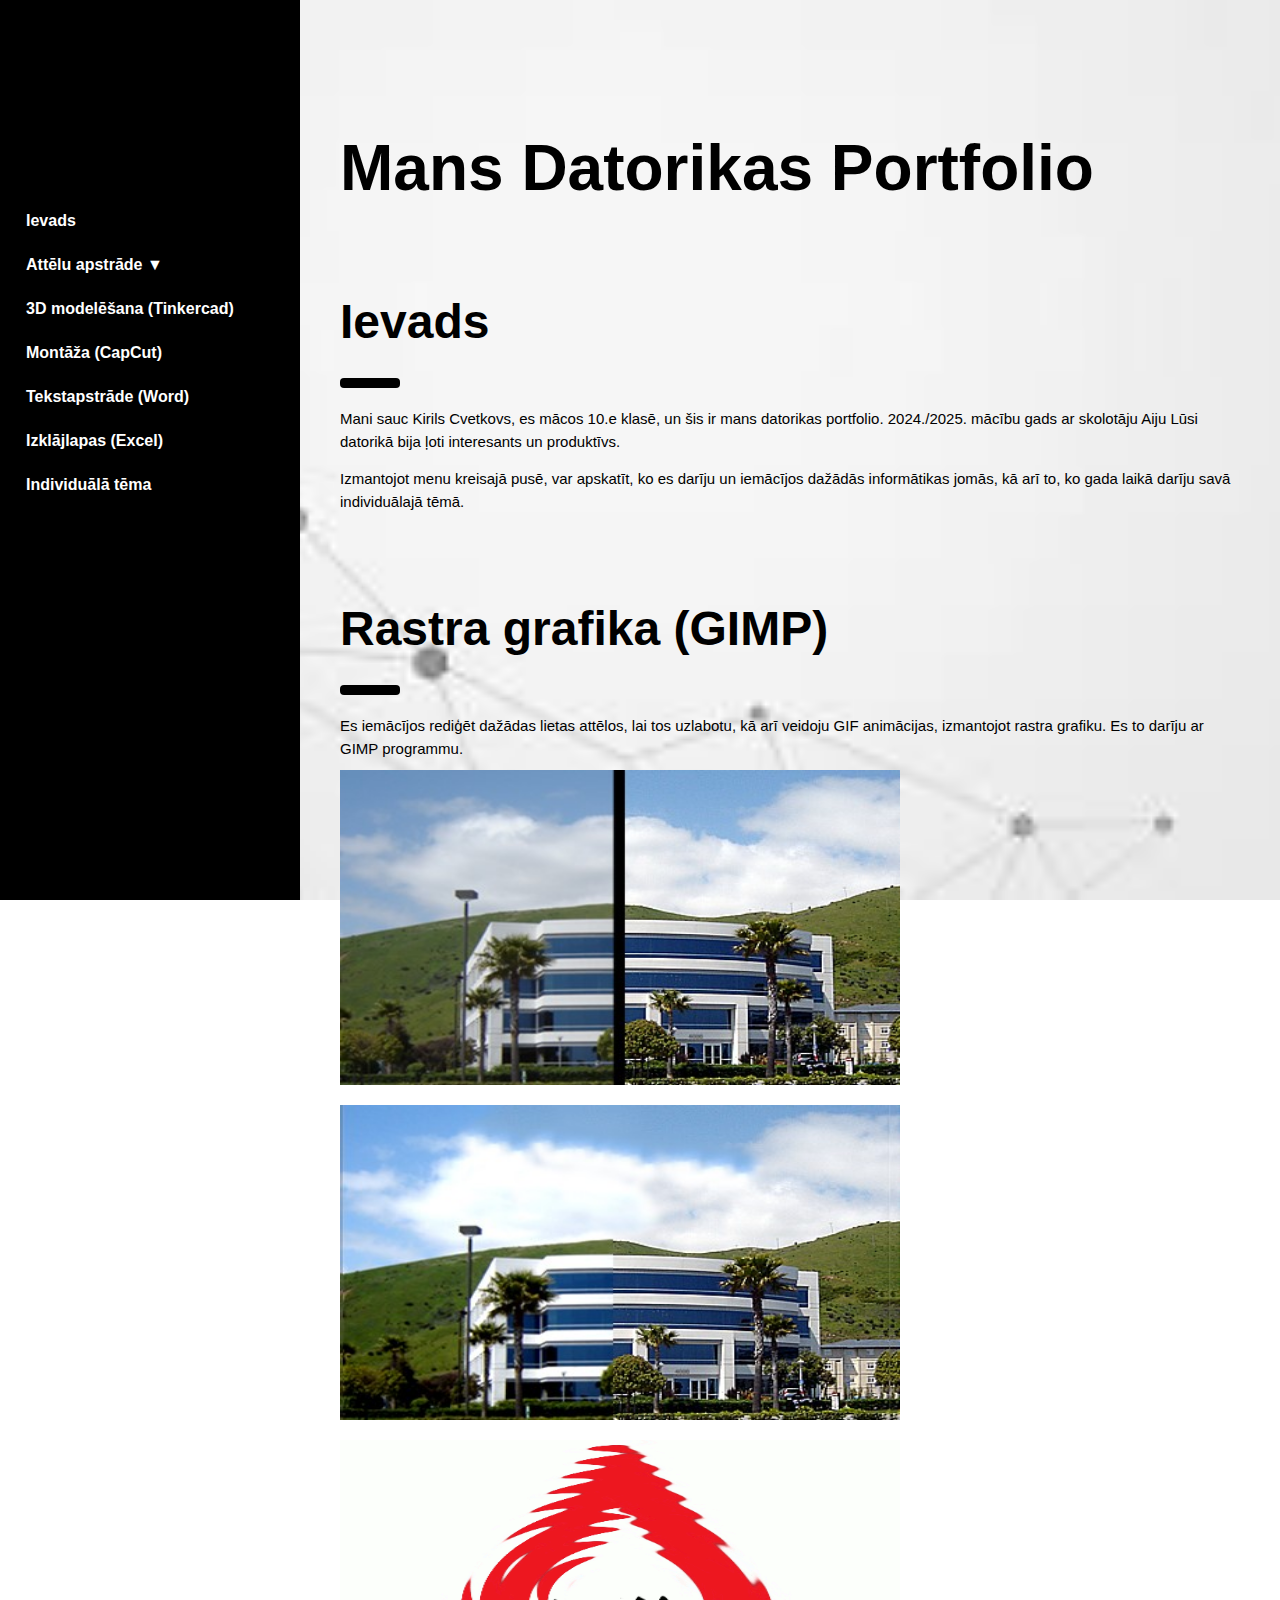
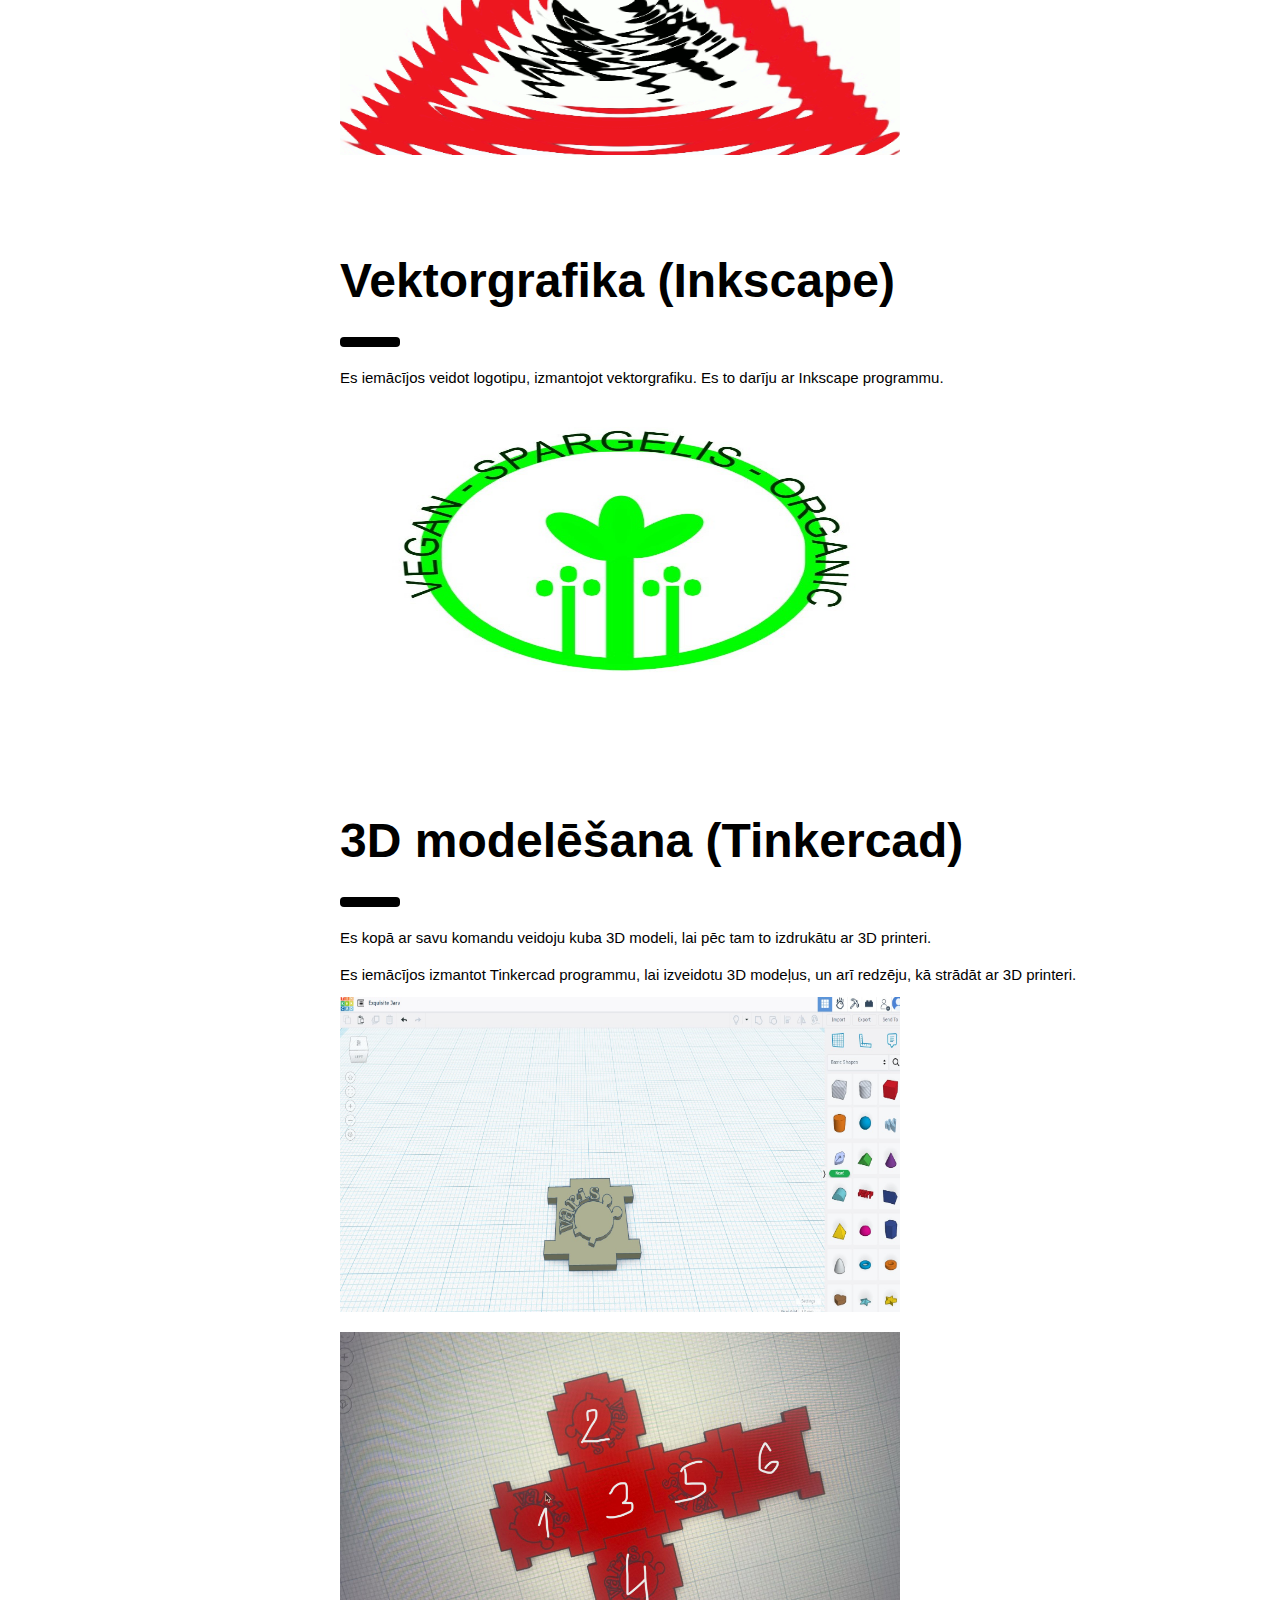
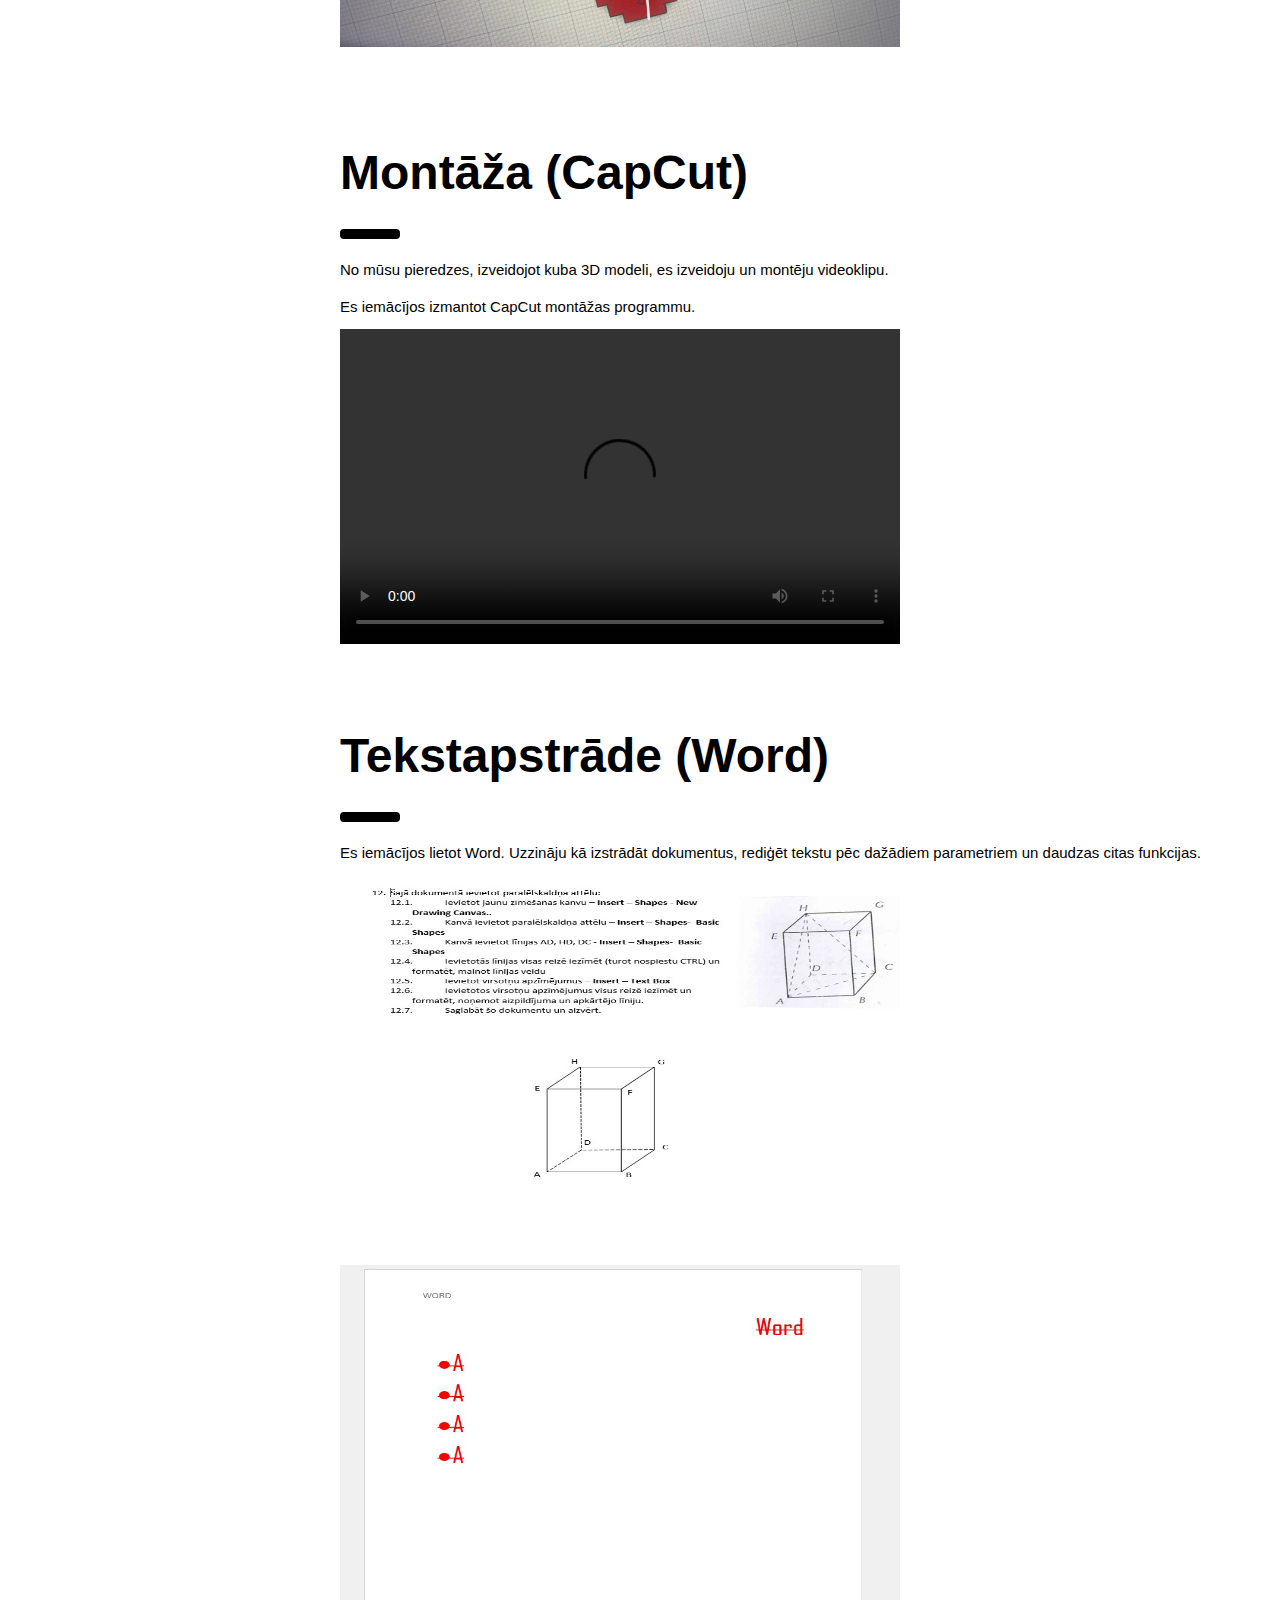
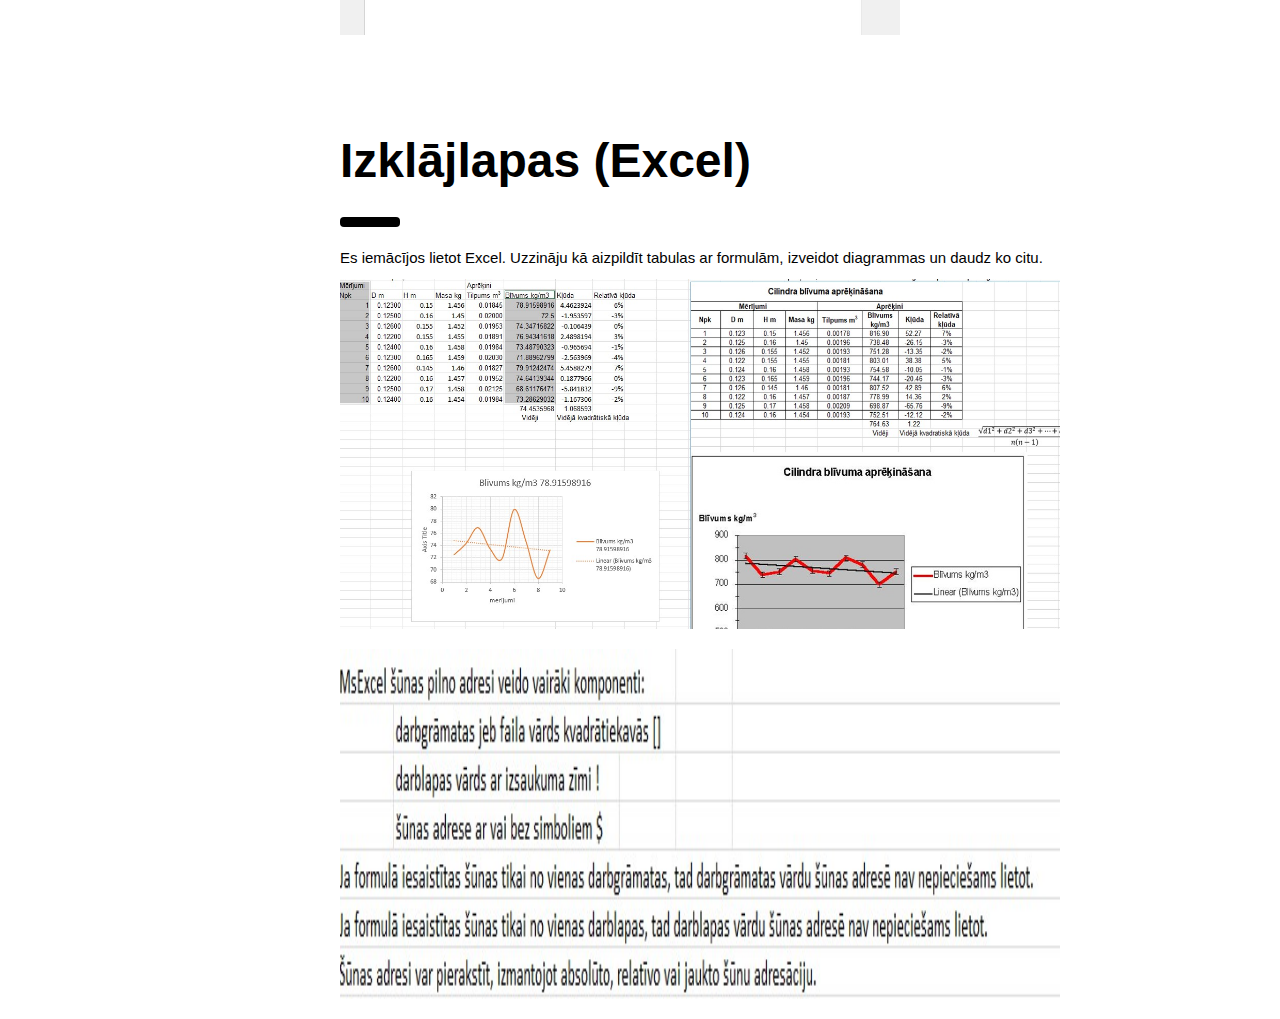
==== index.html @ 0705a9b7 "" ====
<!DOCTYPE html>
<html lang="en">
<head>
<title>W3.CSS Template</title>
<meta charset="UTF-8">
<meta name="viewport" content="width=device-width, initial-scale=1">
<link rel="stylesheet" href="https://www.w3schools.com/w3css/4/w3.css">
<link rel="stylesheet" href="styles/mansStils.css">

</head>
<!-- Sidebar/menu -->
<nav class="w3-sidebar w3-black w3-collapse w3-top w3-large w3-padding" style="z-index:3;width:300px;font-weight:bold;" id="mySidebar"><br>
  <a href="javascript:void(0)" onclick="w3_close()" class="w3-button w3-hide-large w3-display-topleft" style="width:100%;font-size:22px">Close Menu</a>
  <div class="w3-container">
    <h3 class="w3-padding-64"><b>:</b></h3>
  </div>
  <div class="w3-bar-block">
    <a href="#" onclick="w3_close()" class="w3-bar-item w3-button w3-hover-white">Ievads</a>
</head>
<!-- Attēlu apstrāde -->
    <div class="w3-bar-item w3-button w3-hover-white" onclick="toggleSubmenu()">
      Attēlu apstrāde ▼
    </div>
    <div id="submenu" class="w3-hide">
      <a href="#rastra" class="w3-bar-item w3-button">Rastra grafika (GIMP)</a>
      <a href="#vektorgrafika" class="w3-bar-item w3-button">Vektorgrafika (Inkscape)</a>
    </div>

    <a href="#modelesana" onclick="w3_close()" class="w3-bar-item w3-button w3-hover-white">3D modelēšana (Tinkercad)</a>
    <a href="#montaza" onclick="w3_close()" class="w3-bar-item w3-button w3-hover-white">Montāža (CapCut)</a>
    <a href="#tekstapstrade" onclick="w3_close()" class="w3-bar-item w3-button w3-hover-white">Tekstapstrāde (Word)</a>
    <a href="#izklajlapas" onclick="w3_close()" class="w3-bar-item w3-button w3-hover-white">Izklājlapas (Excel)</a>
    <a href="otrais.html" onclick="w3_close()" class="w3-bar-item w3-button w3-hover-white">Individuālā tēma</a>
  </div>
</nav>

<script>
  function toggleSubmenu() {
    var submenu = document.getElementById("submenu");
    if (submenu.classList.contains("w3-hide")) {
      submenu.classList.remove("w3-hide");
    } else {
      submenu.classList.add("w3-hide");
    }
  }
</script>

<!-- !PAGE CONTENT! -->
<div class="w3-main" style="margin-left:340px;margin-right:40px">

  <!-- Header -->
  <div class="w3-container" style="margin-top:100px" id="showcase">
    <h1 class="w3-jumbo"><b>Mans Datorikas Portfolio</b></h1>
  </div>

    <!-- ievads -->
  <div class="w3-container" id="#" style="margin-top:70px">
    <h1 class="w3-xxxlarge w3-text-black"><b>Ievads</b></h1>
    <hr style="width:50px;border:5px solid black" class="w3-round">
    <p>Mani sauc Kirils Cvetkovs, es mācos 10.e klasē, un šis ir mans datorikas portfolio. 2024./2025. mācību gads ar skolotāju Aiju Lūsi datorikā bija ļoti interesants un produktīvs.</p>
    <p>Izmantojot menu kreisajā pusē, var apskatīt, ko es darīju un iemācījos dažādās informātikas jomās, kā arī to, ko gada laikā darīju savā individuālajā tēmā.</p>
  </div>

    <!-- rastra -->
  <div class="w3-container" id="rastra" style="margin-top:70px">
    <h1 class="w3-xxxlarge w3-text-black"><b>Rastra grafika (GIMP)</b></h1>
    <hr style="width:50px;border:5px solid black" class="w3-round">
    <p>Es iemācījos rediģēt dažādas lietas attēlos, lai tos uzlabotu, kā arī veidoju GIF animācijas, izmantojot rastra grafiku. Es to darīju ar GIMP programmu.</p>
    <img src="images/majapirms.jpg" class="left" width="560" height="315">
    <img src="images/majapec.jpg" class="right" width="560" height="315">
    <img src="images/gifgimp.gif" class="right" width="560" height="315">
  </div>

      <!-- vektorgrafika -->
  <div class="w3-container" id="vektorgrafika" style="margin-top:70px">
    <h1 class="w3-xxxlarge w3-text-black"><b>Vektorgrafika (Inkscape)</b></h1>
    <hr style="width:50px;border:5px solid black" class="w3-round">
    <p>Es iemācījos veidot logotipu, izmantojot vektorgrafiku. Es to darīju ar Inkscape programmu.</p>
    <img src="images/logotips.jpg" class="left" width="560" height="315">
  </div>

  <!-- modelesana -->
  <div class="w3-container" id="modelesana" style="margin-top:70px">
    <h1 class="w3-xxxlarge w3-text-black"><b>3D modelēšana (Tinkercad)</b></h1>
    <hr style="width:50px;border:5px solid black" class="w3-round">
    <p>Es kopā ar savu komandu veidoju kuba 3D modeli, lai pēc tam to izdrukātu ar 3D printeri.</p>
    <p>Es iemācījos izmantot Tinkercad programmu, lai izveidotu 3D modeļus, un arī redzēju, kā strādāt ar 3D printeri.</p>
    <img src="images/detalatinkercad.jpg" class="left" width="560" height="315">
    <img src="images/kubstinkercad.jpeg" class="right" width="560" height="315">
  </div>

    <!-- montaza -->
  <div class="w3-container" id="montaza" style="margin-top:70px">
    <h1 class="w3-xxxlarge w3-text-black"><b>Montāža (CapCut)</b></h1>
    <hr style="width:50px;border:5px solid black" class="w3-round">
    <p>No mūsu pieredzes, izveidojot kuba 3D modeli, es izveidoju un montēju videoklipu.</p>
    <p>Es iemācījos izmantot CapCut montāžas programmu.</p>
   <!-- video -->
  <video width="560" height="315" controls>
    <source src="images/3DprintēšanA.mp4">
  </video>
  </div>

      <!-- tekstapstrade -->
  <div class="w3-container" id="tekstapstrade" style="margin-top:70px">
    <h1 class="w3-xxxlarge w3-text-black"><b>Tekstapstrāde (Word)</b></h1>
    <hr style="width:50px;border:5px solid black" class="w3-round">
    <p>Es iemācījos lietot Word. Uzzināju kā izstrādāt dokumentus, rediģēt tekstu pēc dažādiem parametriem un daudzas citas funkcijas.</p>
    <img src="images/word1.jpg" class="left" width="560" height="370">
    <img src="images/word2.jpg" class="right" width="560" height="370">
  </div>

        <!-- izklajlapas -->
  <div class="w3-container" id="izklajlapas" style="margin-top:70px">
    <h1 class="w3-xxxlarge w3-text-black"><b>Izklājlapas (Excel)</b></h1>
    <hr style="width:50px;border:5px solid black" class="w3-round">
    <p>Es iemācījos lietot Excel. Uzzināju kā aizpildīt tabulas ar formulām, izveidot diagrammas un daudz ko citu.</p>
    <img src="images/excel1.jpg" class="left" width="720" height="350">
    <img src="images/excel2.jpg" class="right" width="720" height="350">
  </div>

</div>

</body>
</html>
---- styles/mansStils.css ----
/* General styles for the page */
body {
    background-image: url('../images/fons.jpeg');
    background-size: cover;
    background-position: center;
    background-attachment: fixed;
    margin: 0;
    padding: 0;
    color: #000; /* Set text color to black */
    font-family: Arial, sans-serif;
}

/* Remove extra padding in the main container */
.w3-main {
    margin-left: 0;
    margin-right: 0;
    padding-top: 20px; /* Add slight padding at the top */
}

/* Containers for sections */
.w3-container {
    padding: 0; /* Remove excessive padding */
}

/* Headings */
h1, h2, h3 {
    margin: 0;
    padding: 0;
    color: #000; /* Set text color to black */
}

/* For centering images */
.center {
    display: block;
    margin-left: auto;
    margin-right: auto;
}

/* Padding for paragraphs */
p {
    margin-bottom: 10px;
    color: #000; /* Set text color to black */
}

/* Styles for links */
a {
    color: #1a73e8; /* Set link text color to blue */
    text-decoration: underline; /* Add underline to links */
}

a:hover {
    text-decoration: underline; /* Ensure underline remains when hovering */
}

/* Additional styles for navigation */
.w3-sidebar {
    z-index: 3;
    width: 300px;
    font-weight: bold;
}

/* Styles for buttons */
.w3-bar-item.w3-button {
    padding: 10px;
    text-align: left;
    font-size: 16px;
}

.w3-bar-item.w3-button:hover {
    background-color: #f1f1f1;
}

/* Remove unnecessary padding for image blocks */
img {
    margin-bottom: 20px;
}
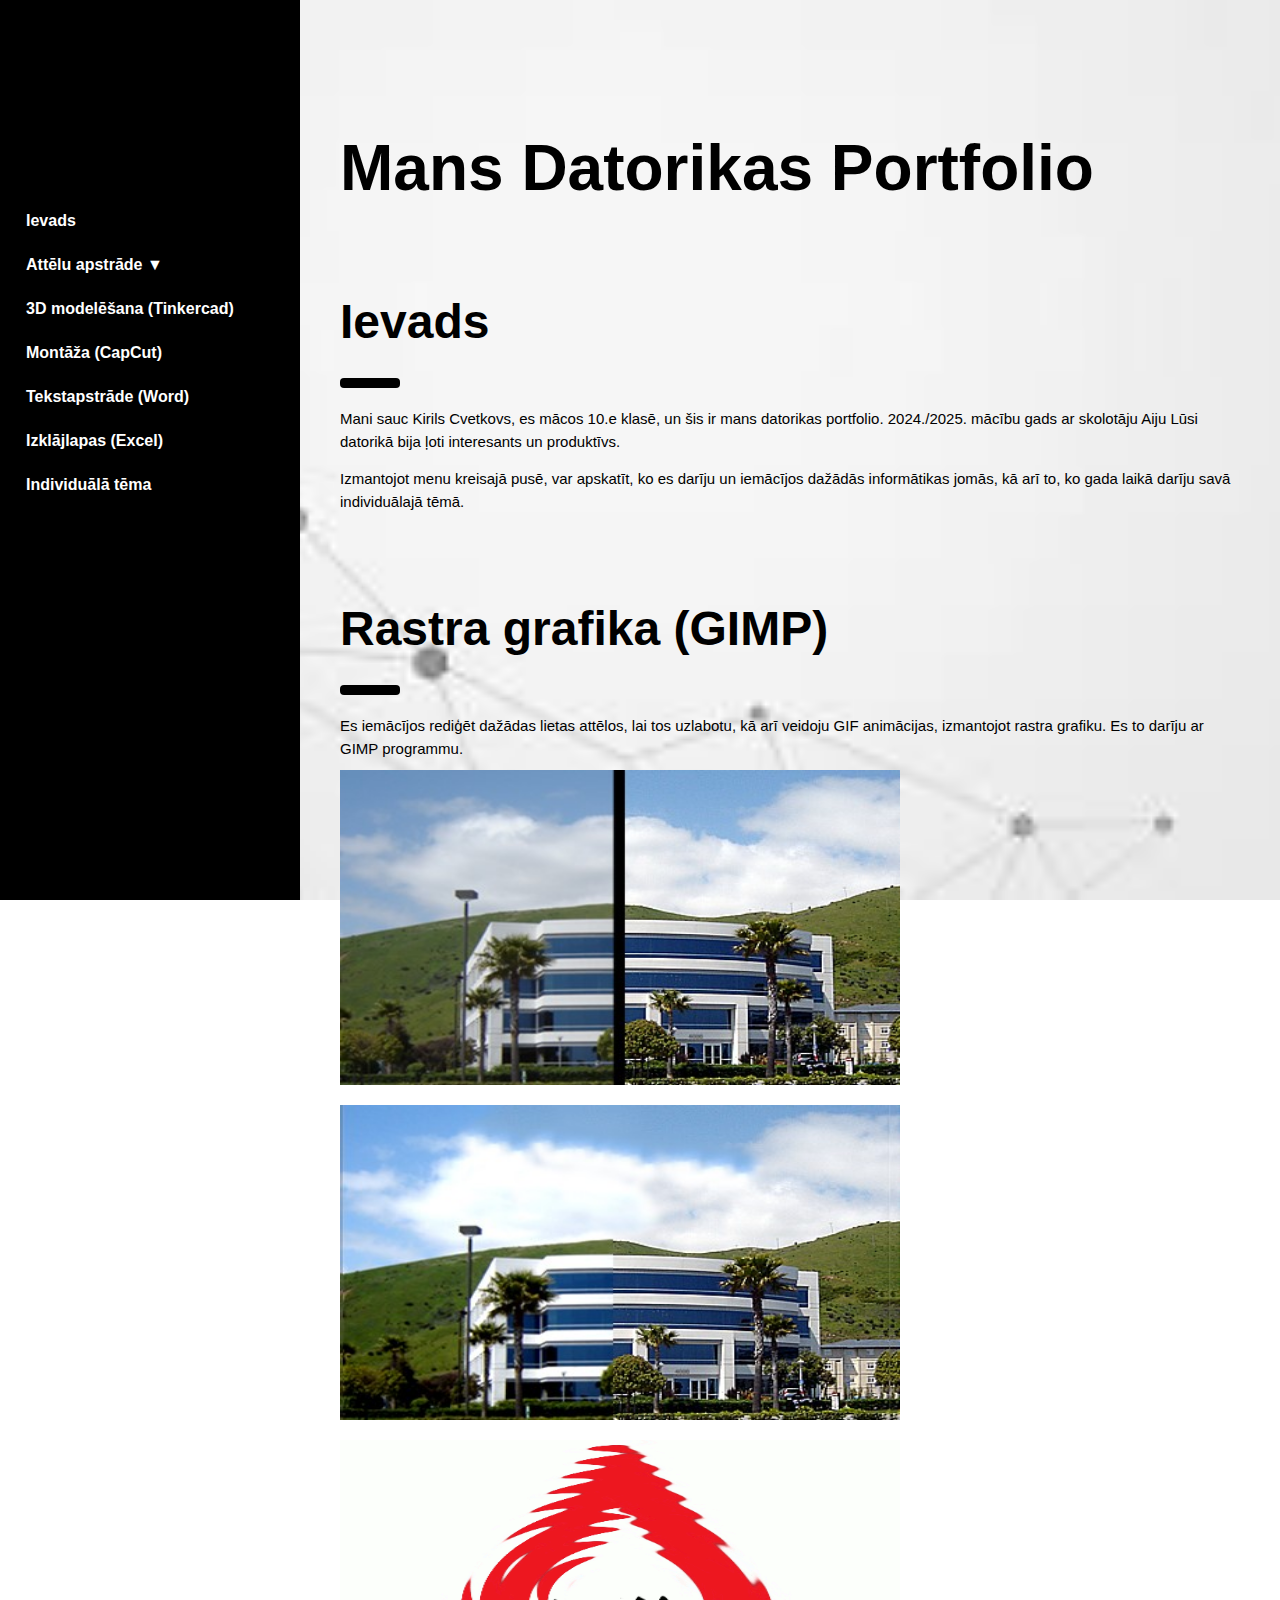
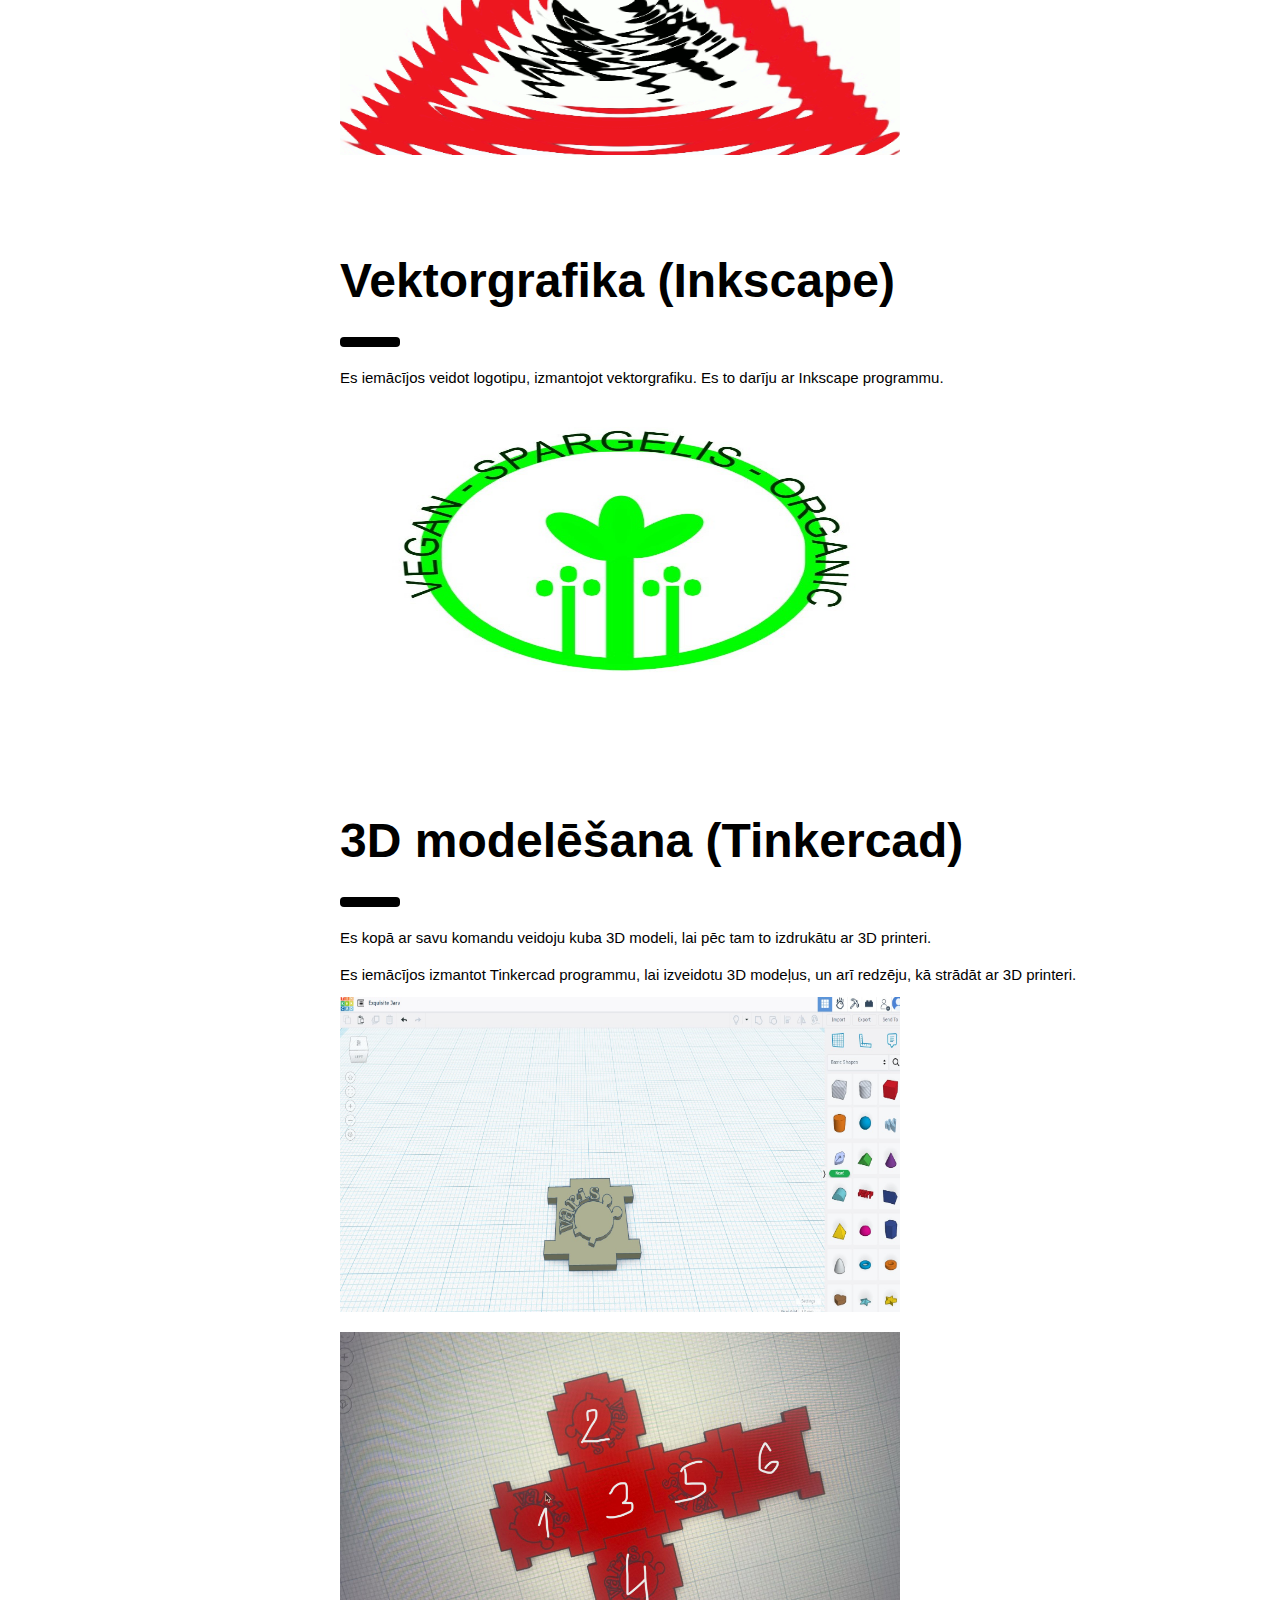
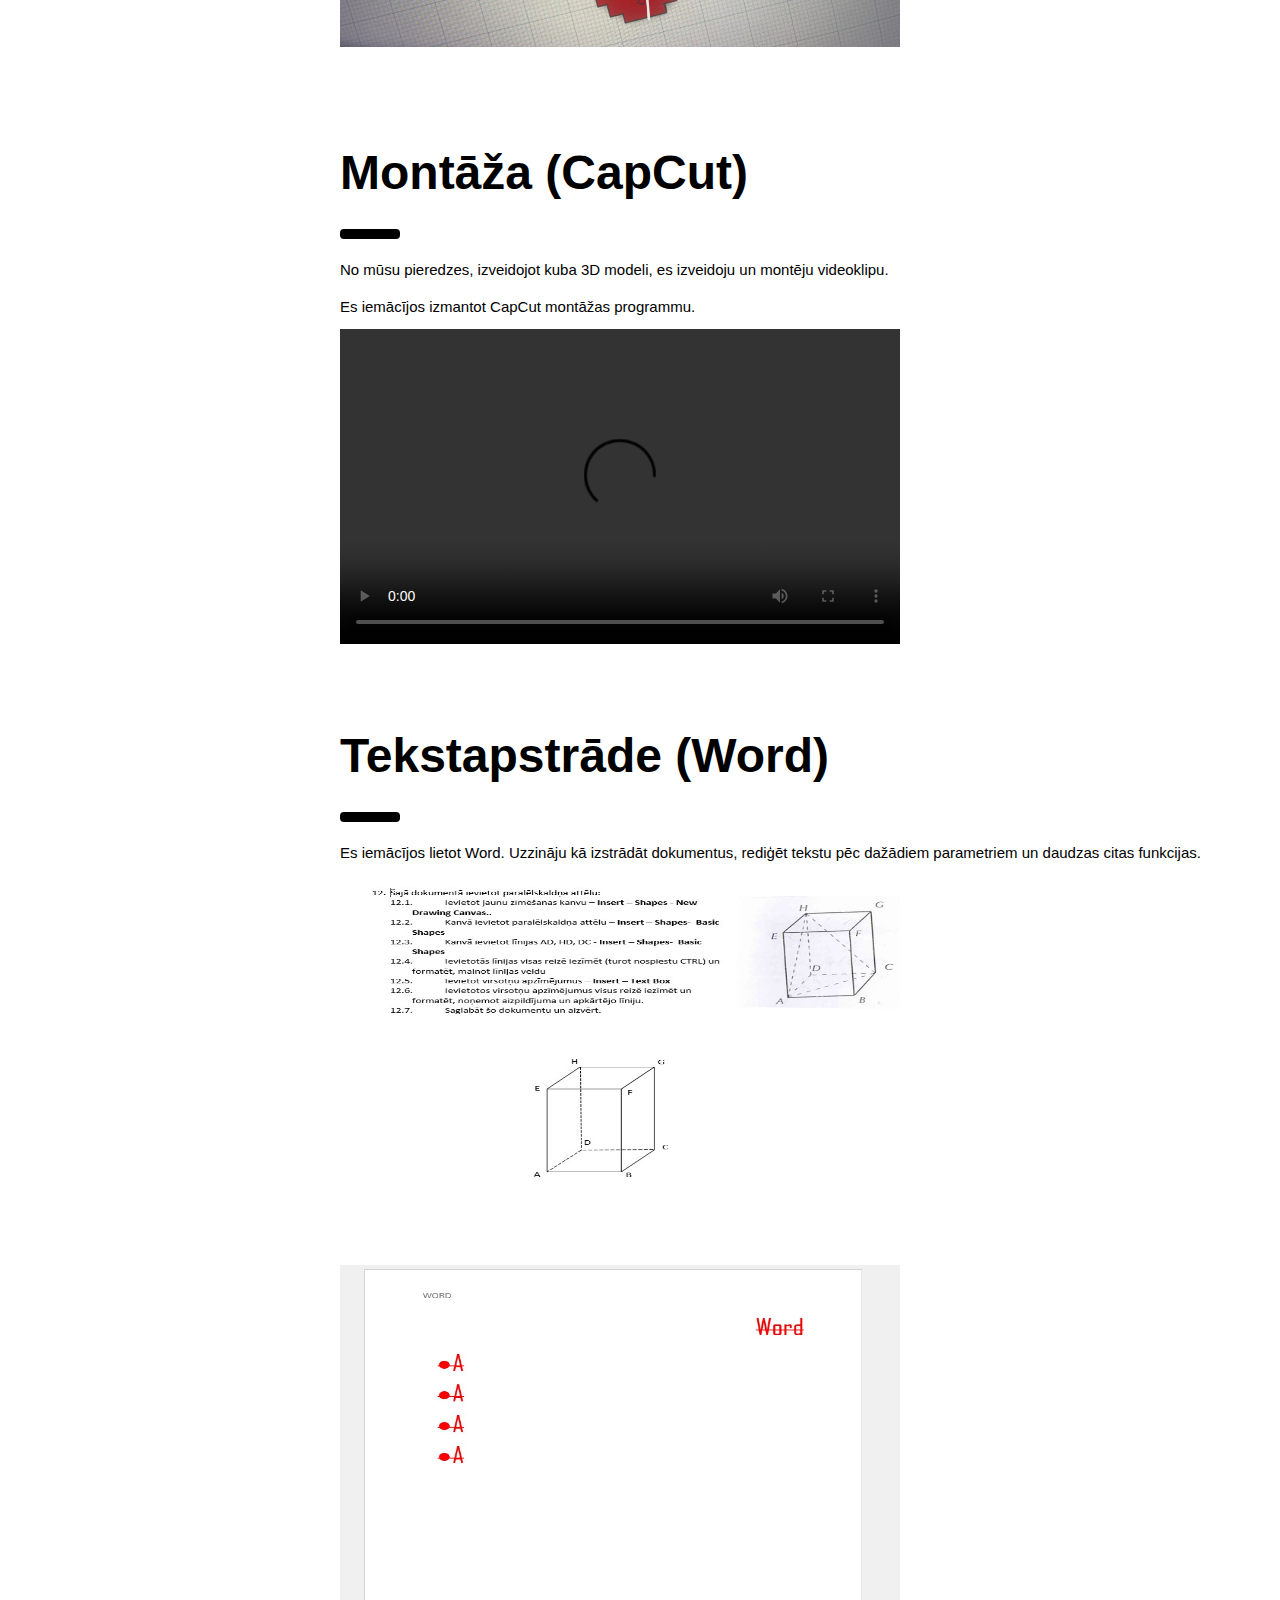
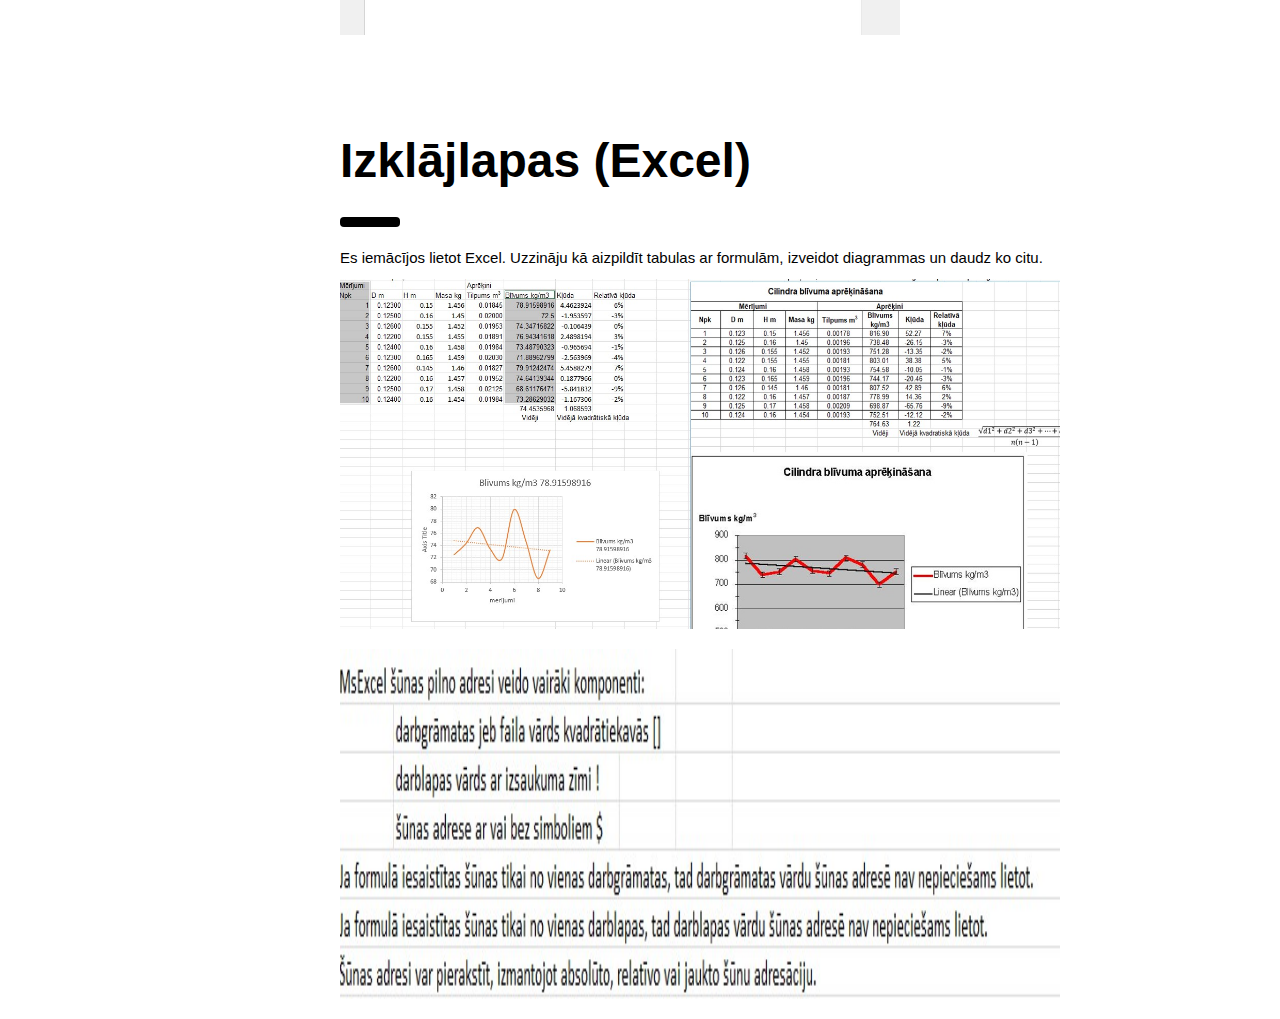
==== commit 25c5d8fa: "" ====
--- a/index.html
+++ b/index.html
@@ -16,7 +16,6 @@
   </div>
   <div class="w3-bar-block">
     <a href="#" onclick="w3_close()" class="w3-bar-item w3-button w3-hover-white">Ievads</a>
-</head>
 <!-- Attēlu apstrāde -->
     <div class="w3-bar-item w3-button w3-hover-white" onclick="toggleSubmenu()">
       Attēlu apstrāde ▼
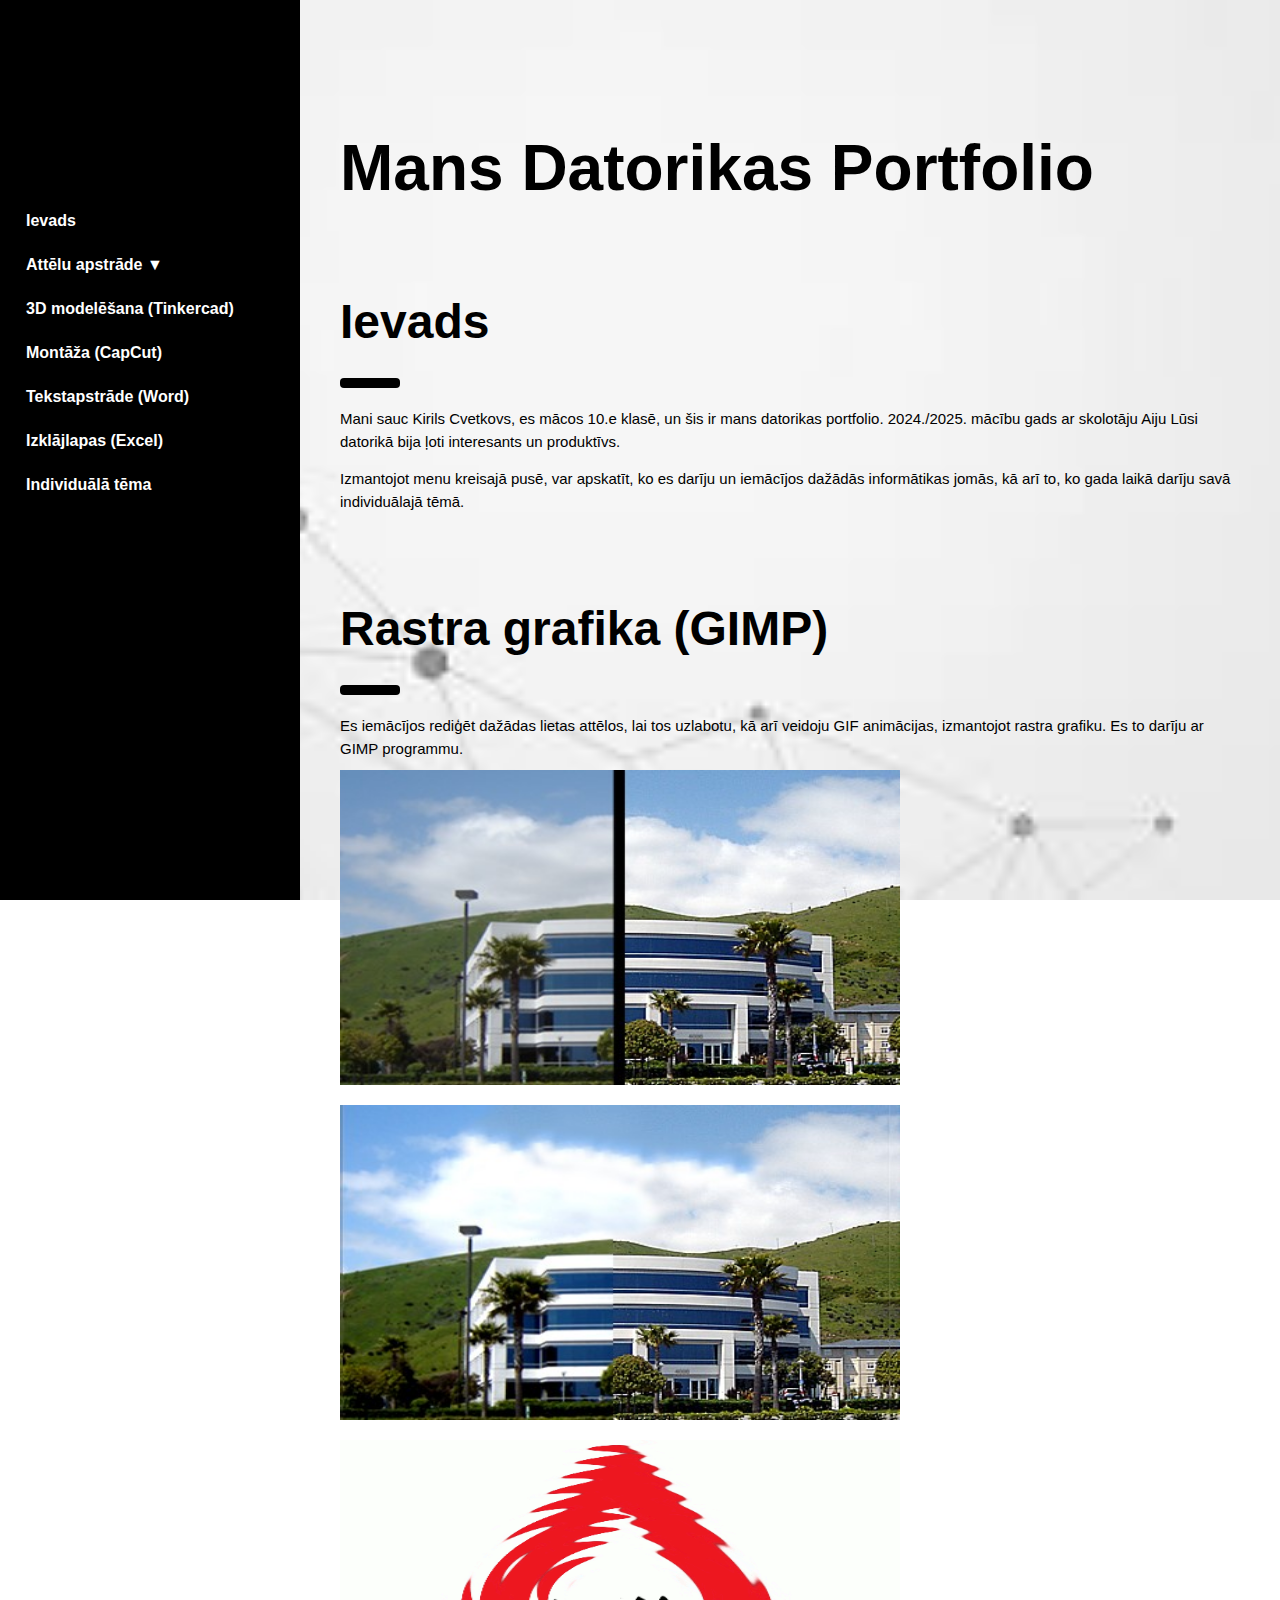
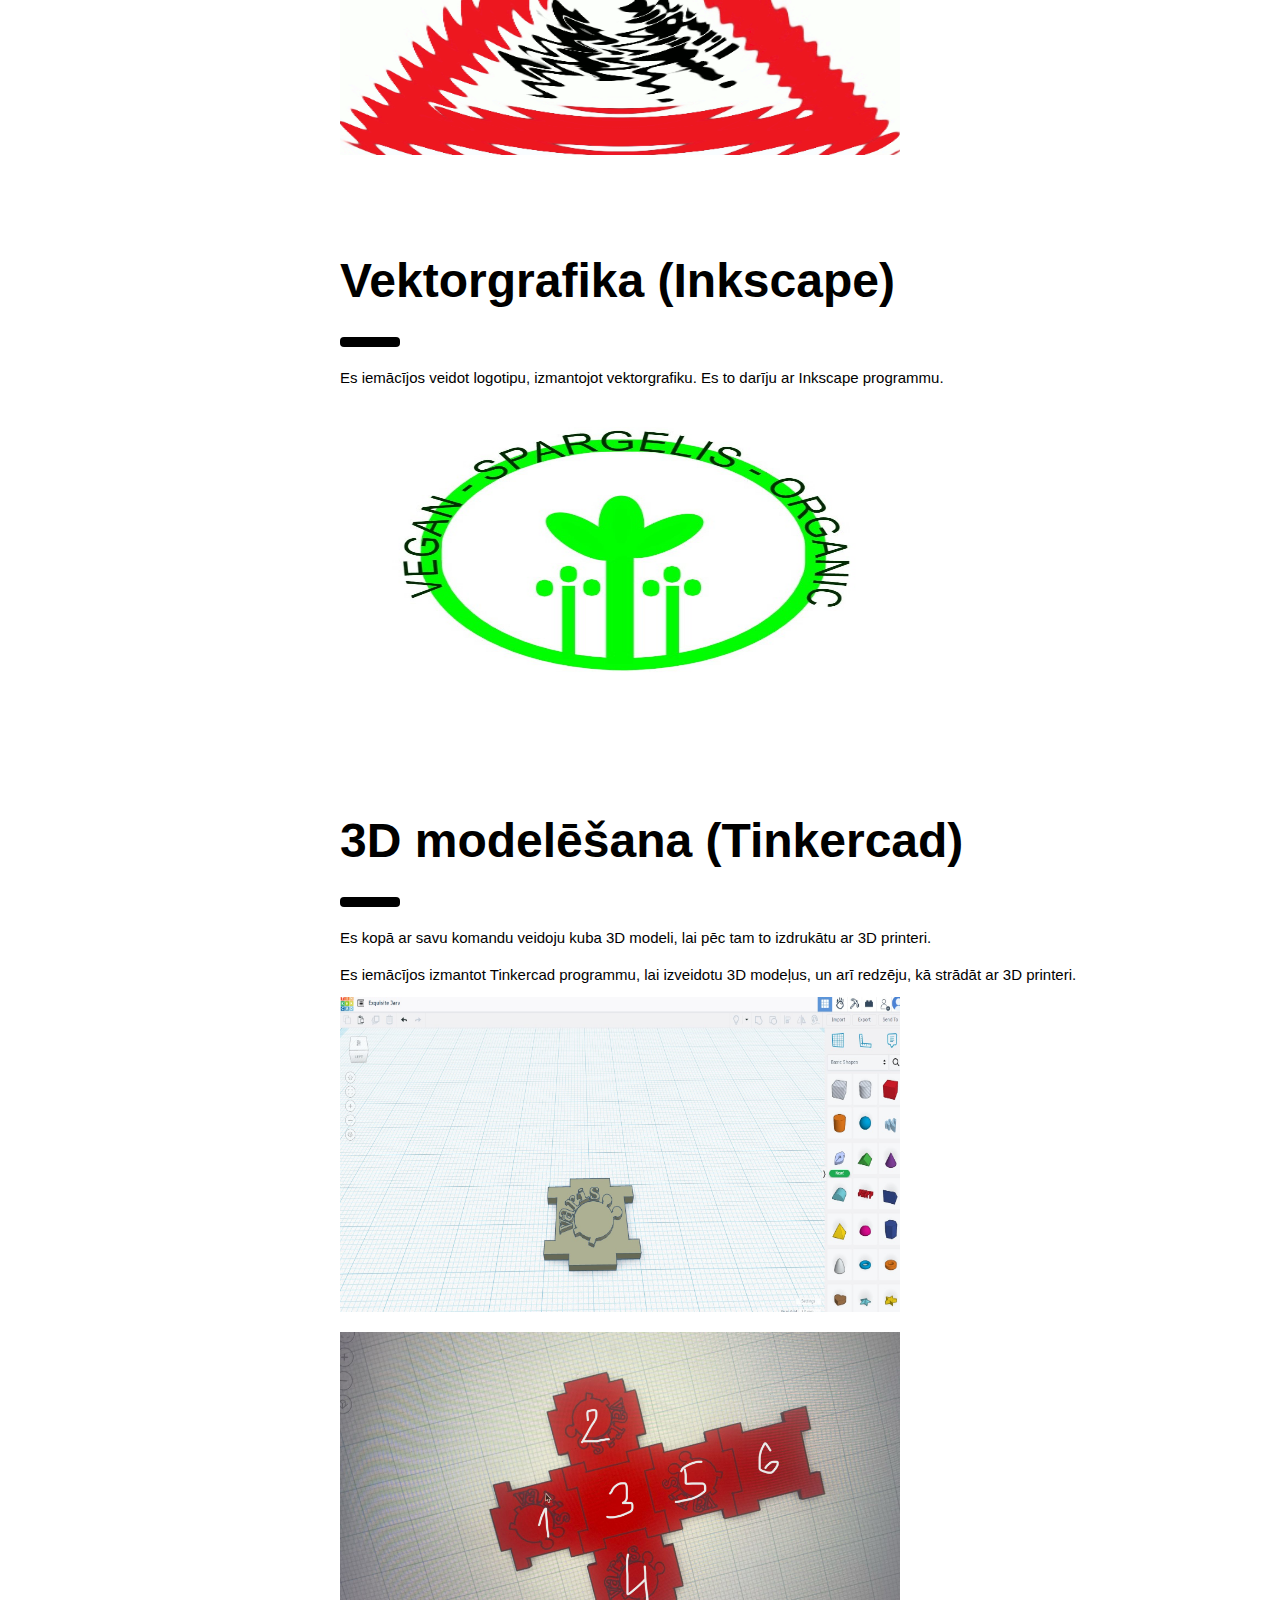
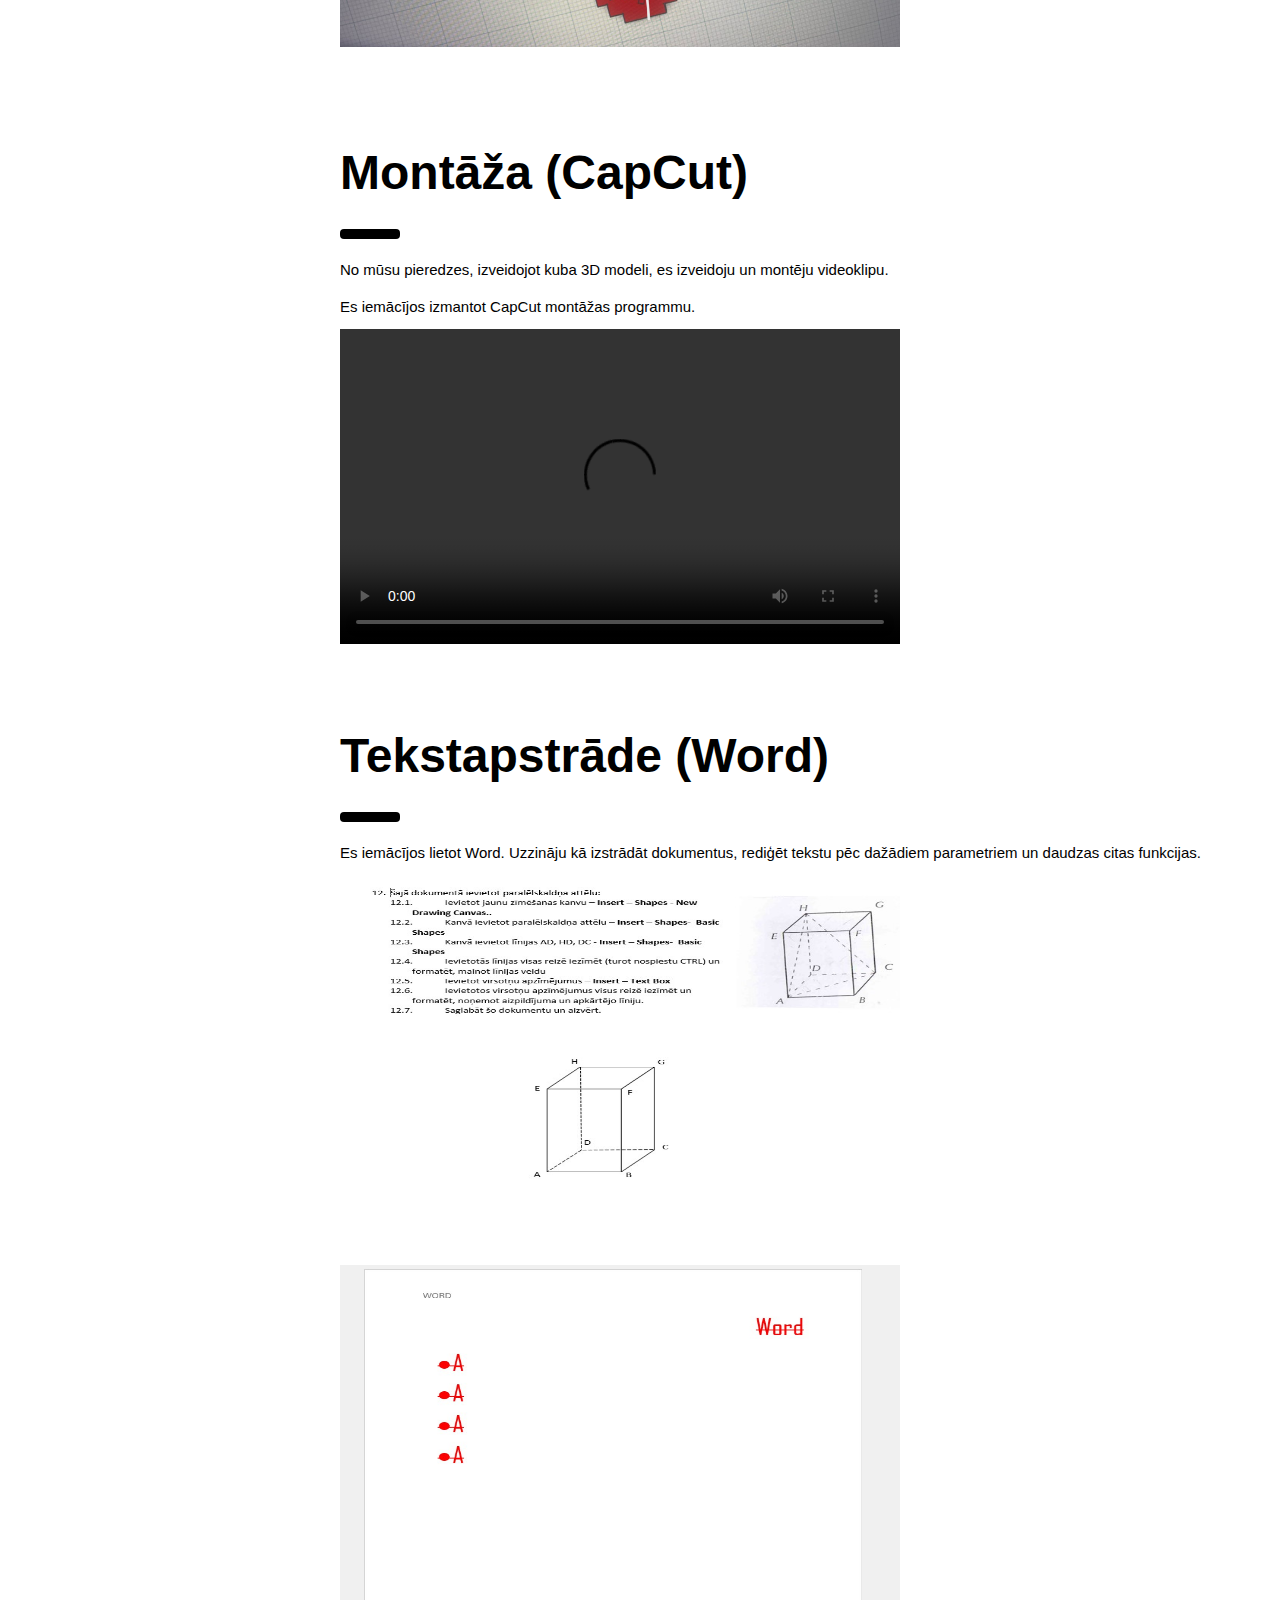
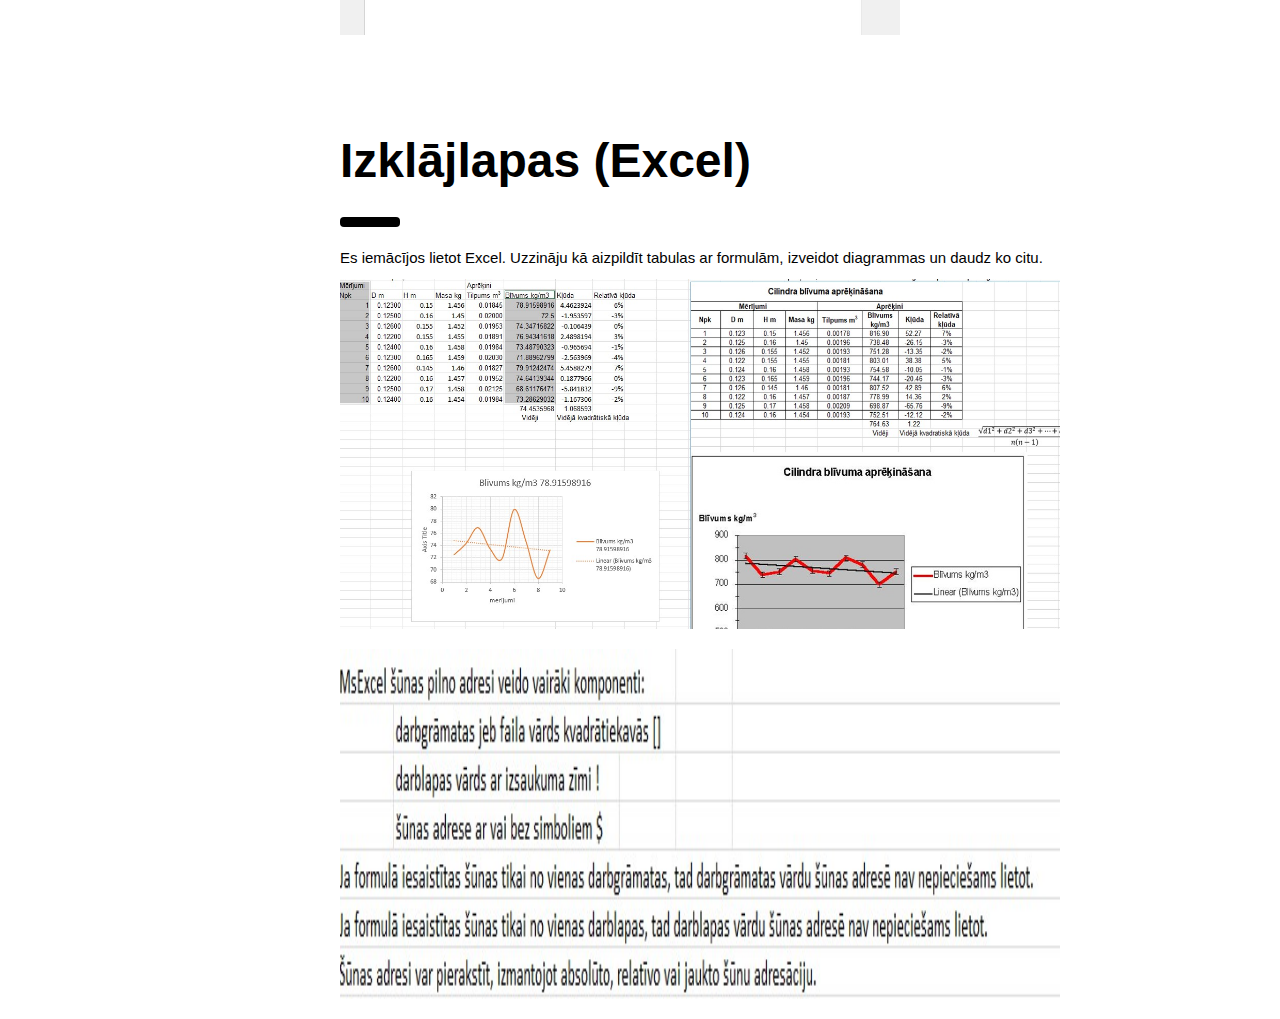
==== commit a0a4519c: "" ====
--- a/index.html
+++ b/index.html
@@ -117,7 +117,6 @@
     <img src="images/excel1.jpg" class="left" width="720" height="350">
     <img src="images/excel2.jpg" class="right" width="720" height="350">
   </div>
-
 </div>
 
 </body>
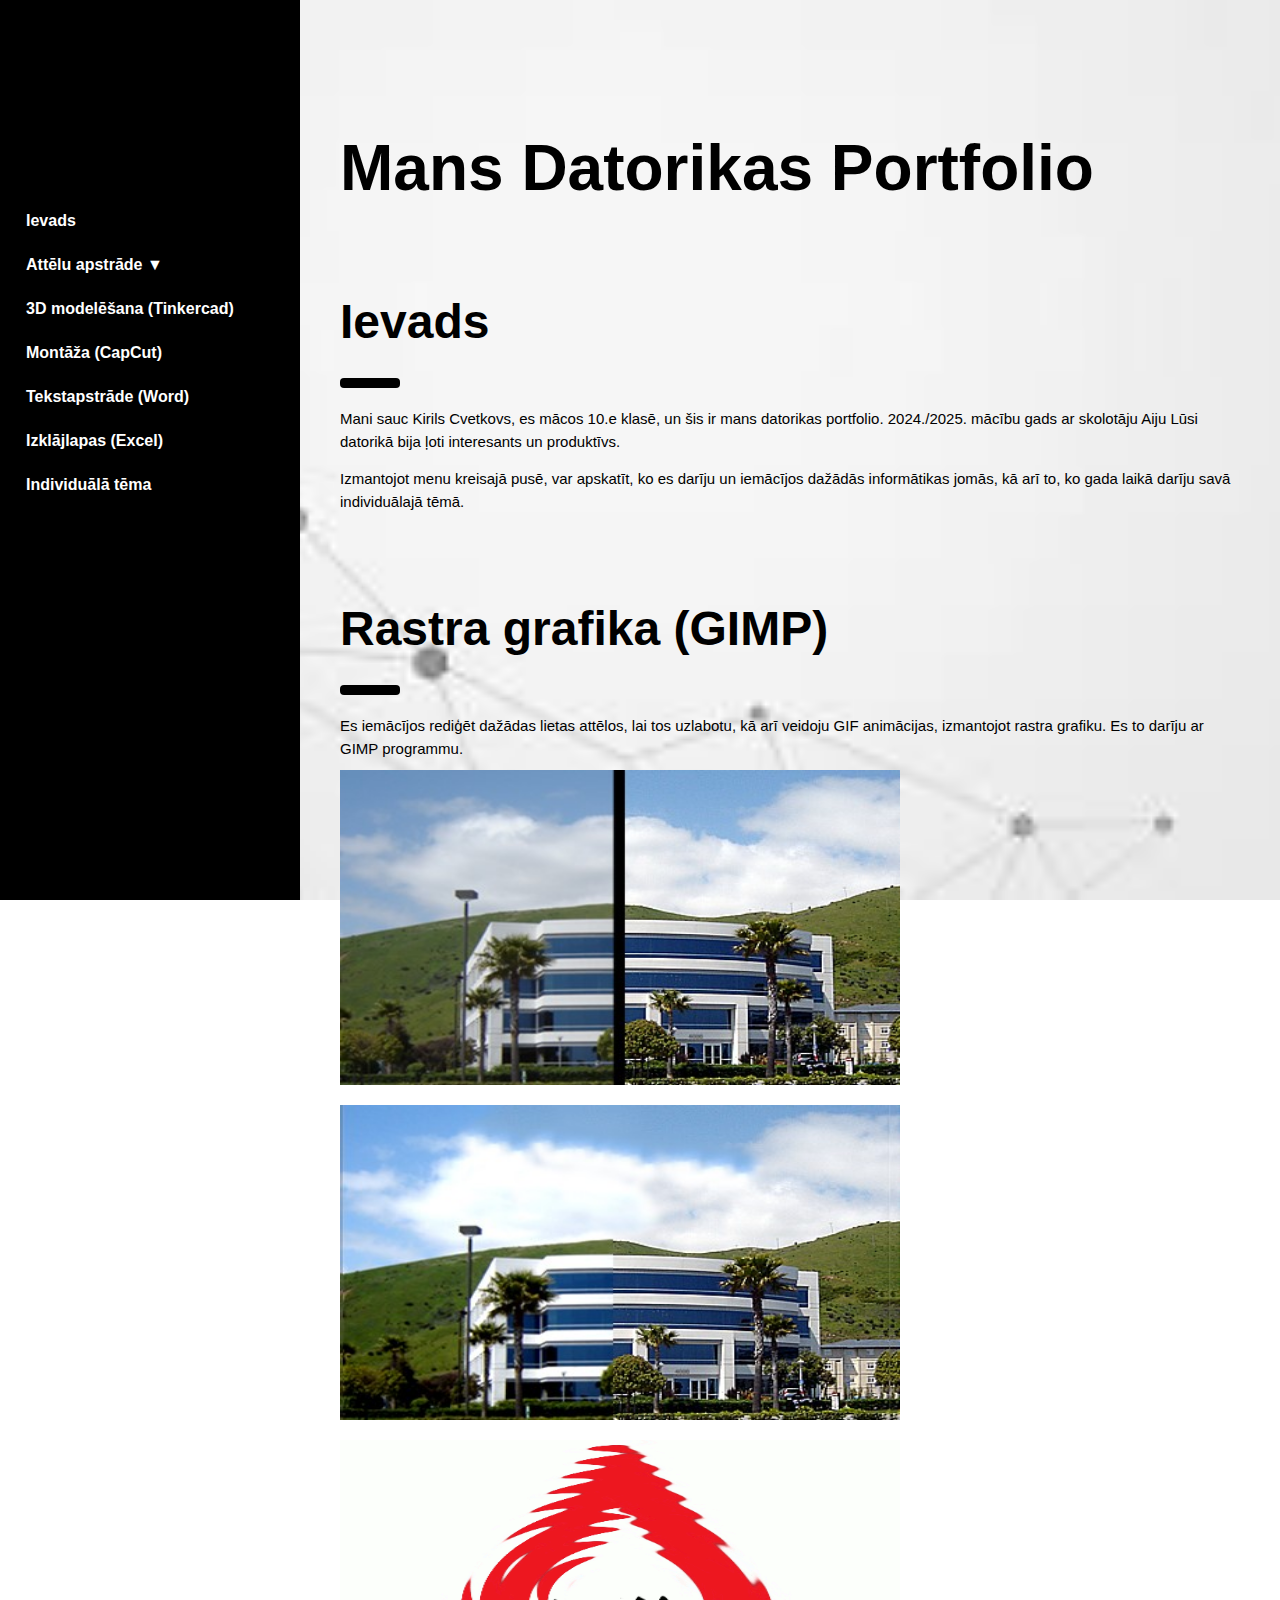
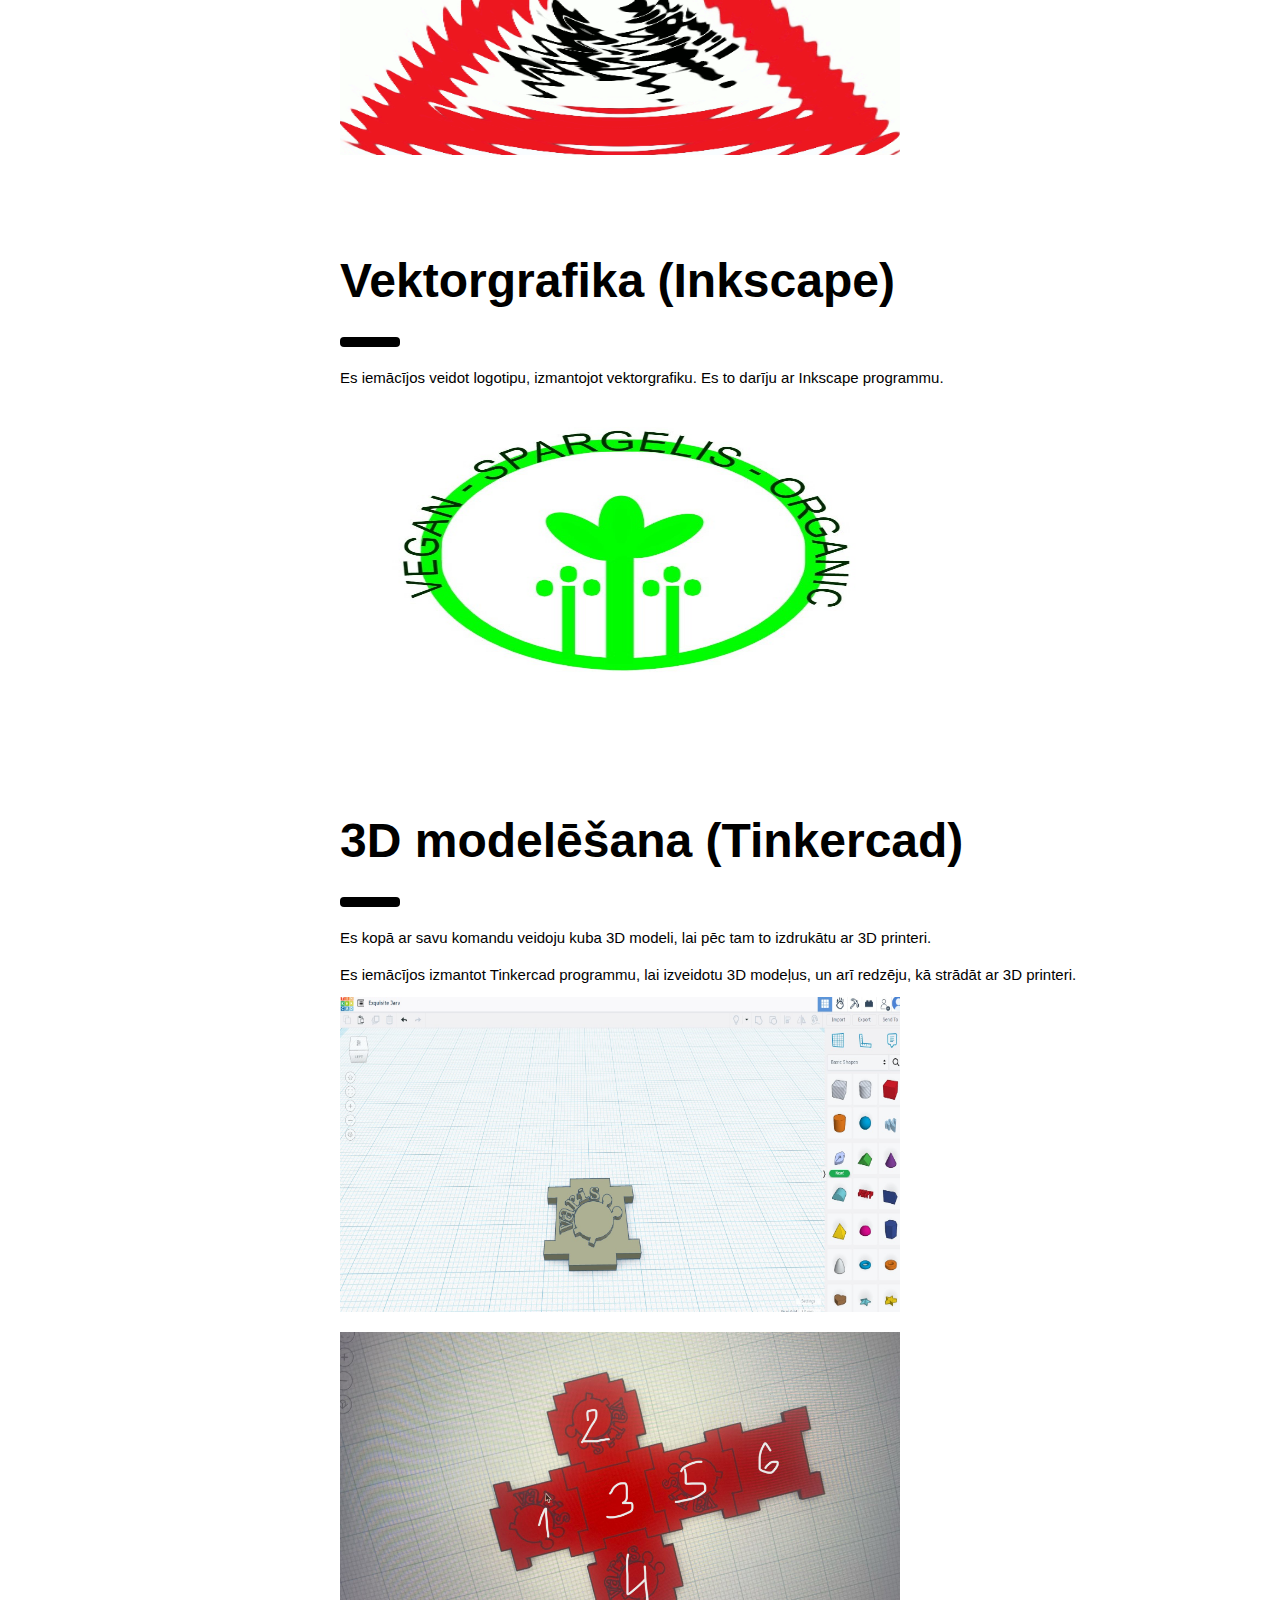
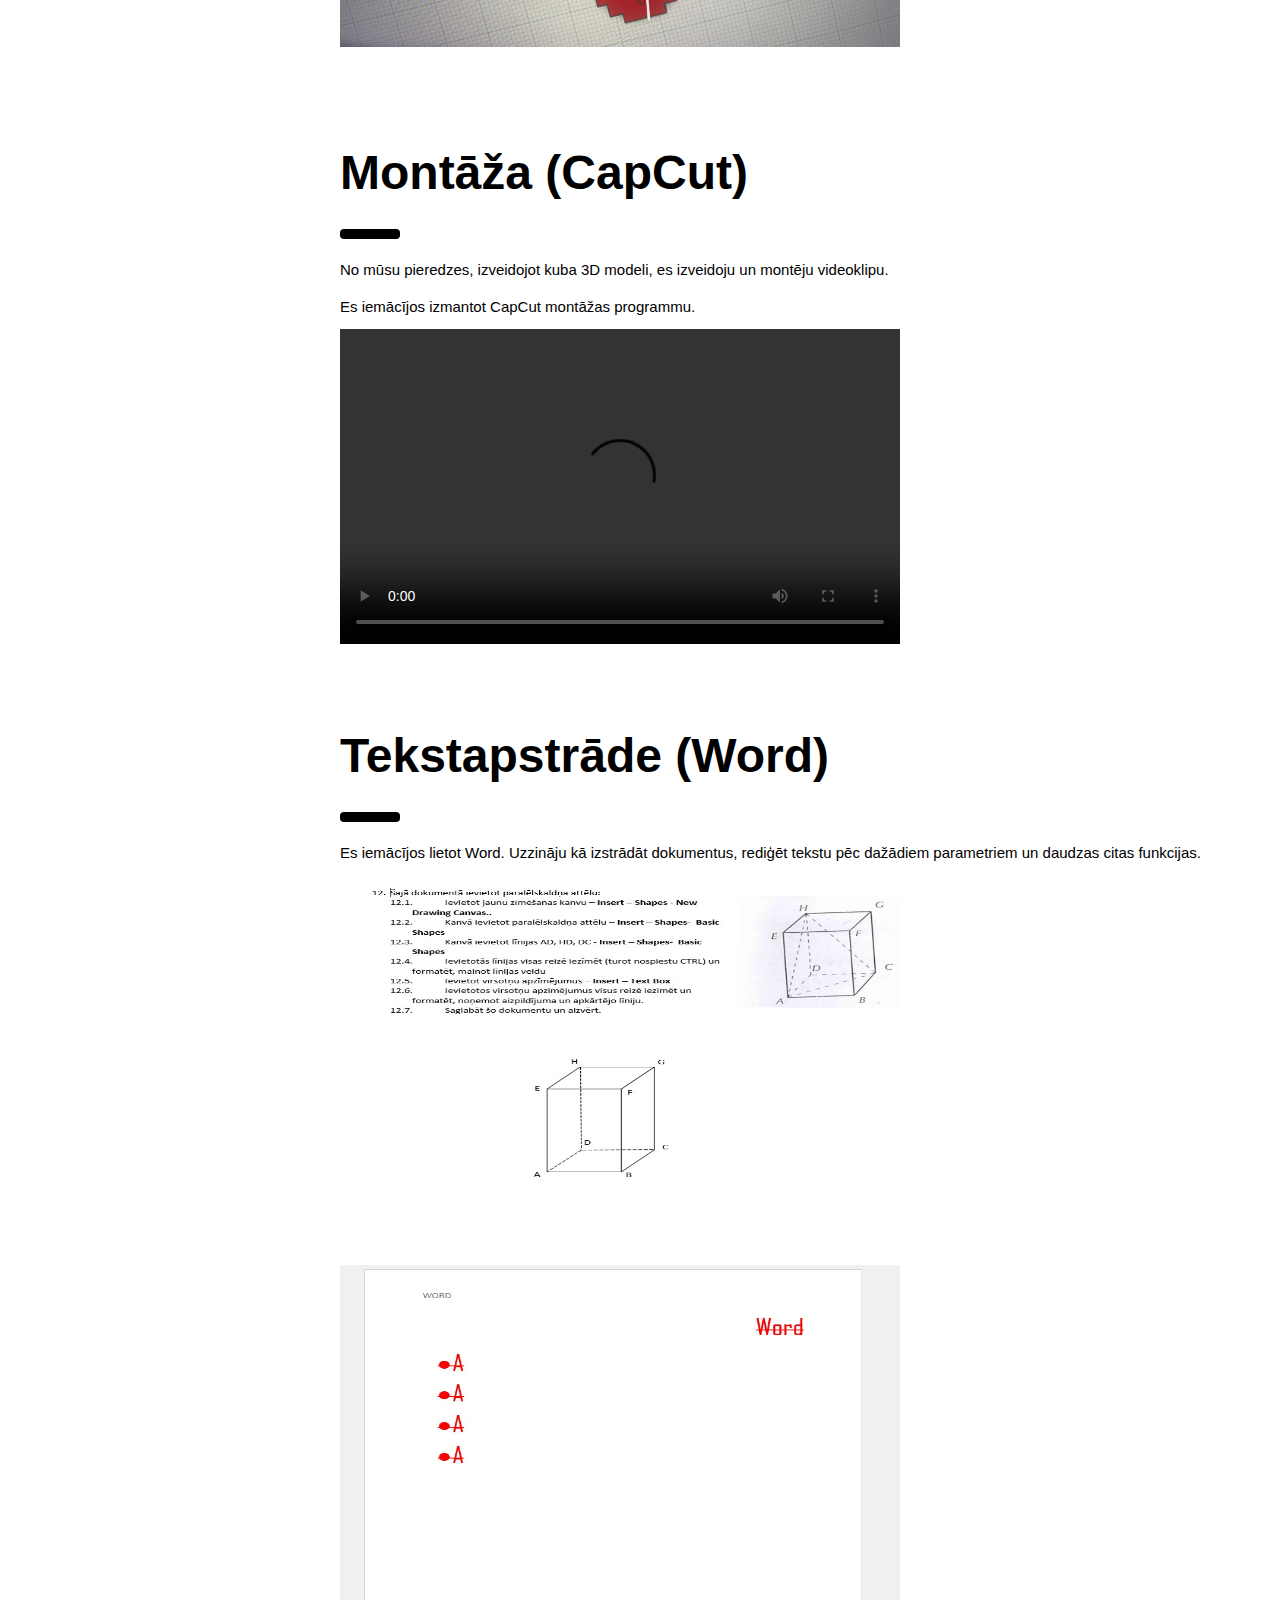
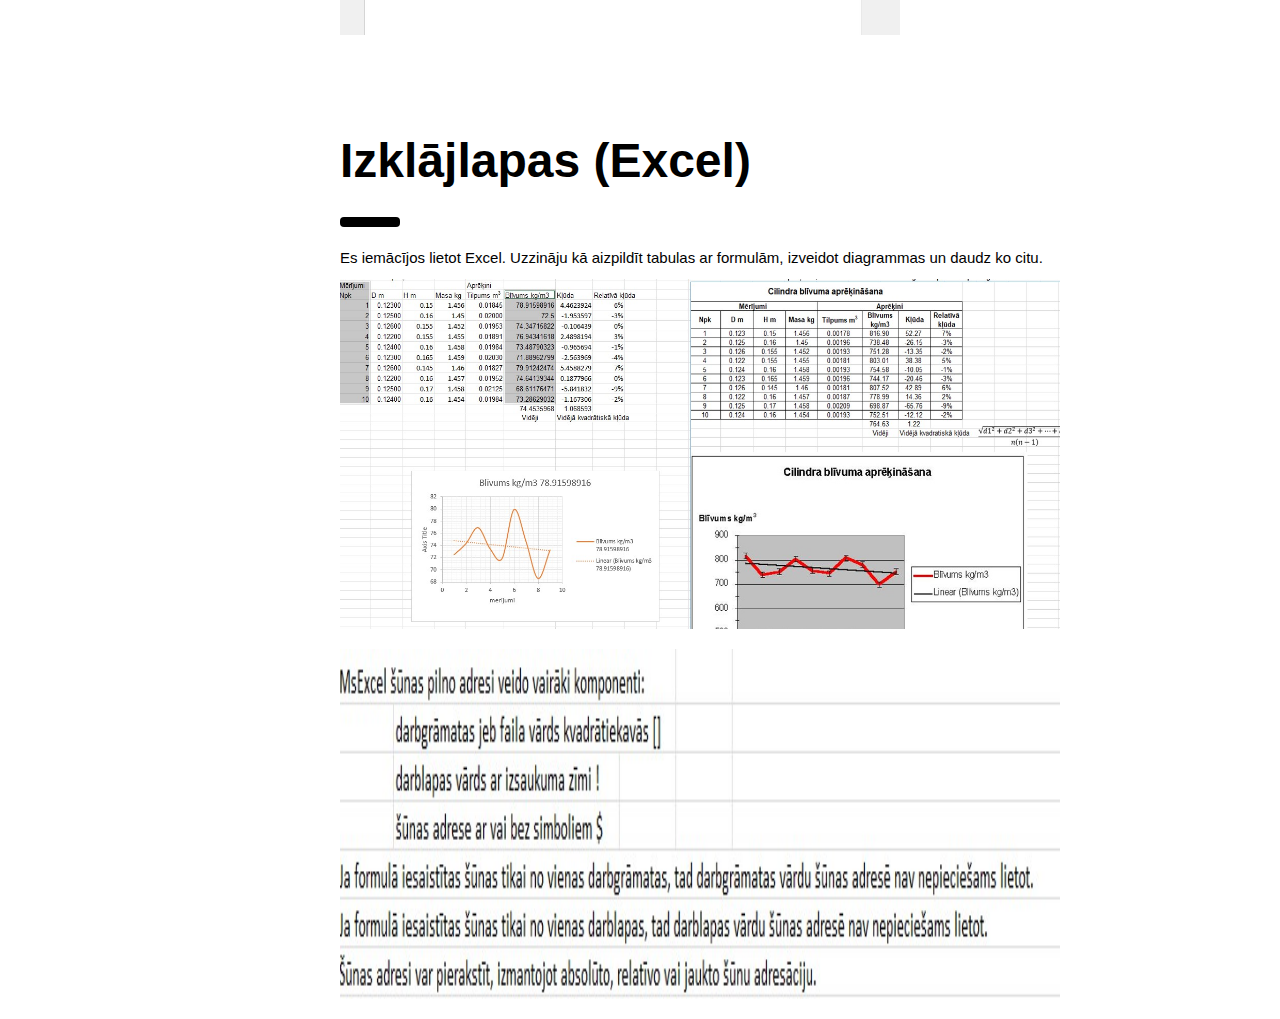
==== commit 59d0705b: "" ====
--- a/index.html
+++ b/index.html
@@ -5,7 +5,7 @@
 <meta charset="UTF-8">
 <meta name="viewport" content="width=device-width, initial-scale=1">
 <link rel="stylesheet" href="https://www.w3schools.com/w3css/4/w3.css">
-<link rel="stylesheet" href="styles/mansStils.css">
+<link rel="stylesheet" href="CSS/mansStils.css">
 
 </head>
 <!-- Sidebar/menu -->
--- a/CSS/mansStils.css
+++ b/CSS/mansStils.css
@@ -0,0 +1,76 @@
+/* General styles for the page */
+body {
+    background-image: url('../images/fons.jpeg');
+    background-size: cover;
+    background-position: center;
+    background-attachment: fixed;
+    margin: 0;
+    padding: 0;
+    color: #000; /* Set text color to black */
+    font-family: Arial, sans-serif;
+}
+
+/* Remove extra padding in the main container */
+.w3-main {
+    margin-left: 0;
+    margin-right: 0;
+    padding-top: 20px; /* Add slight padding at the top */
+}
+
+/* Containers for sections */
+.w3-container {
+    padding: 0; /* Remove excessive padding */
+}
+
+/* Headings */
+h1, h2, h3 {
+    margin: 0;
+    padding: 0;
+    color: #000; /* Set text color to black */
+}
+
+/* For centering images */
+.center {
+    display: block;
+    margin-left: auto;
+    margin-right: auto;
+}
+
+/* Padding for paragraphs */
+p {
+    margin-bottom: 10px;
+    color: #000; /* Set text color to black */
+}
+
+/* Styles for links */
+a {
+    color: #1a73e8; /* Set link text color to blue */
+    text-decoration: underline; /* Add underline to links */
+}
+
+a:hover {
+    text-decoration: underline; /* Ensure underline remains when hovering */
+}
+
+/* Additional styles for navigation */
+.w3-sidebar {
+    z-index: 3;
+    width: 300px;
+    font-weight: bold;
+}
+
+/* Styles for buttons */
+.w3-bar-item.w3-button {
+    padding: 10px;
+    text-align: left;
+    font-size: 16px;
+}
+
+.w3-bar-item.w3-button:hover {
+    background-color: #f1f1f1;
+}
+
+/* Remove unnecessary padding for image blocks */
+img {
+    margin-bottom: 20px;
+}
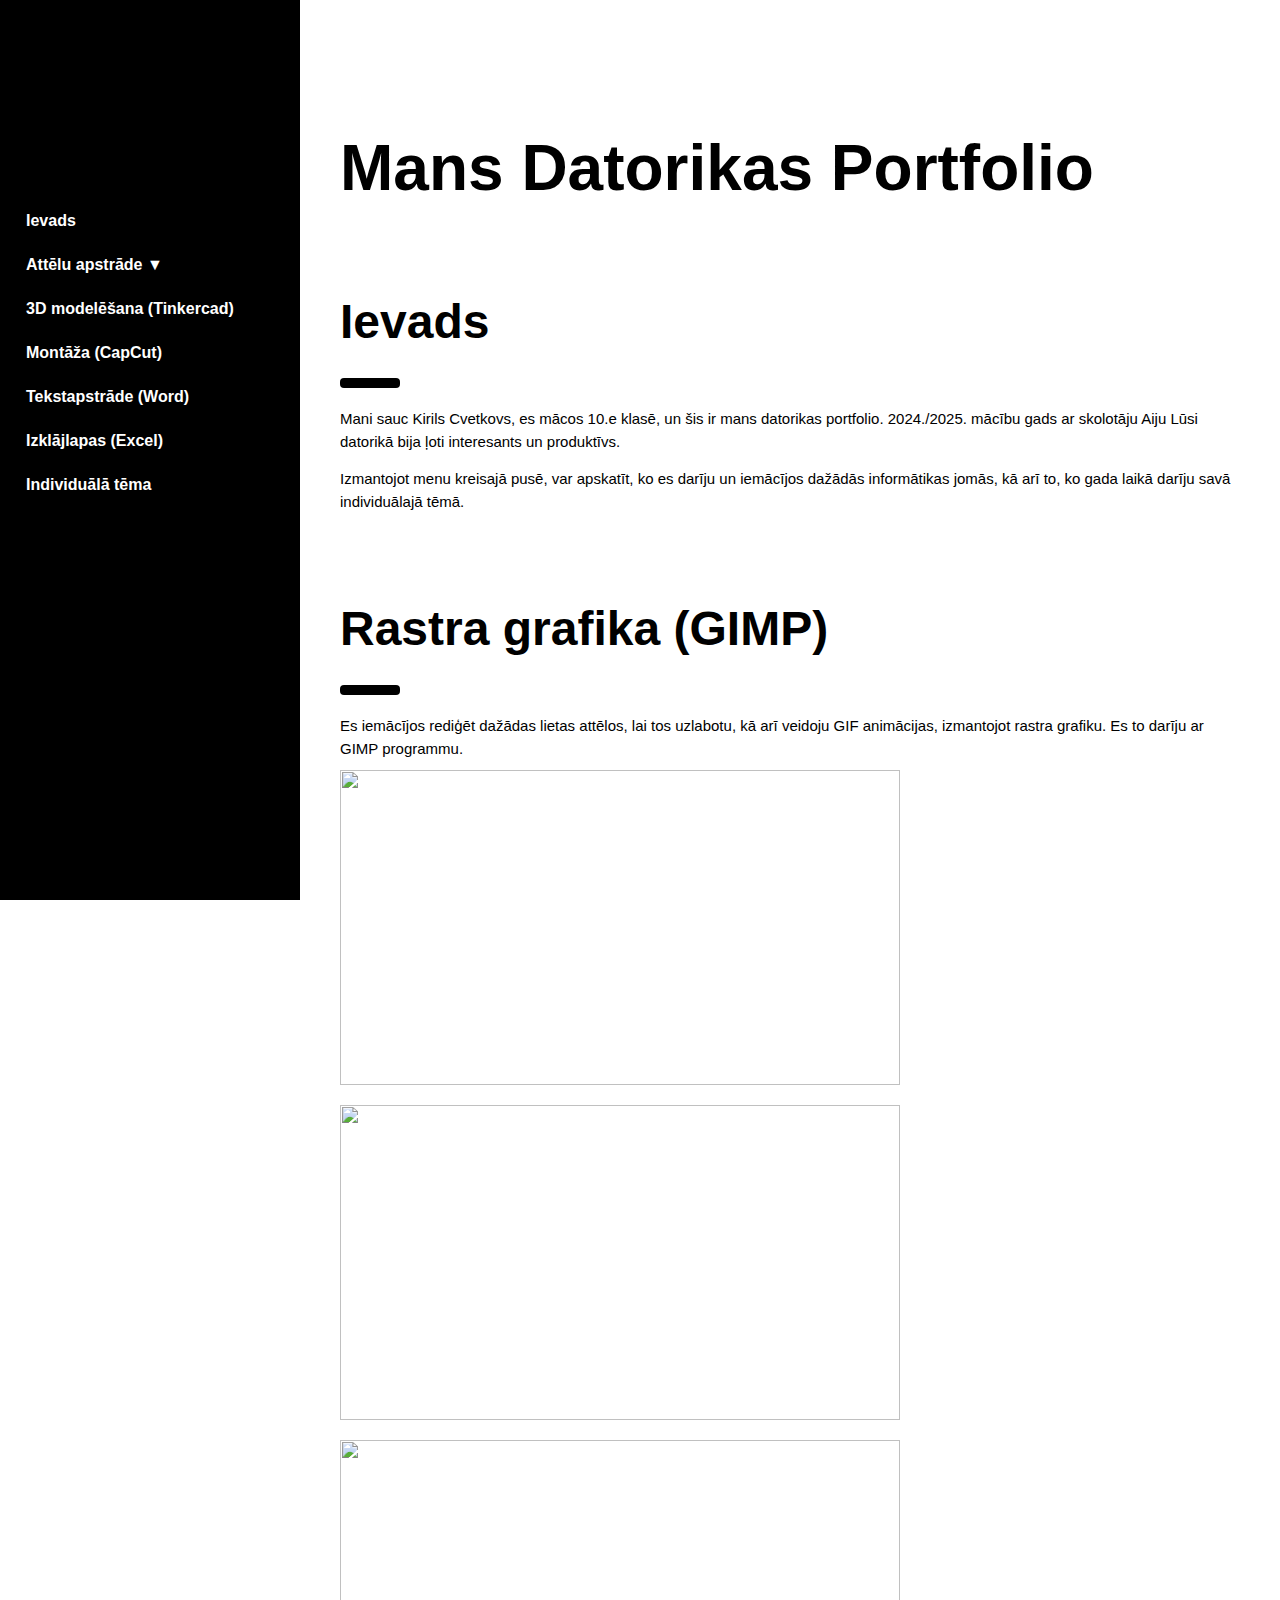
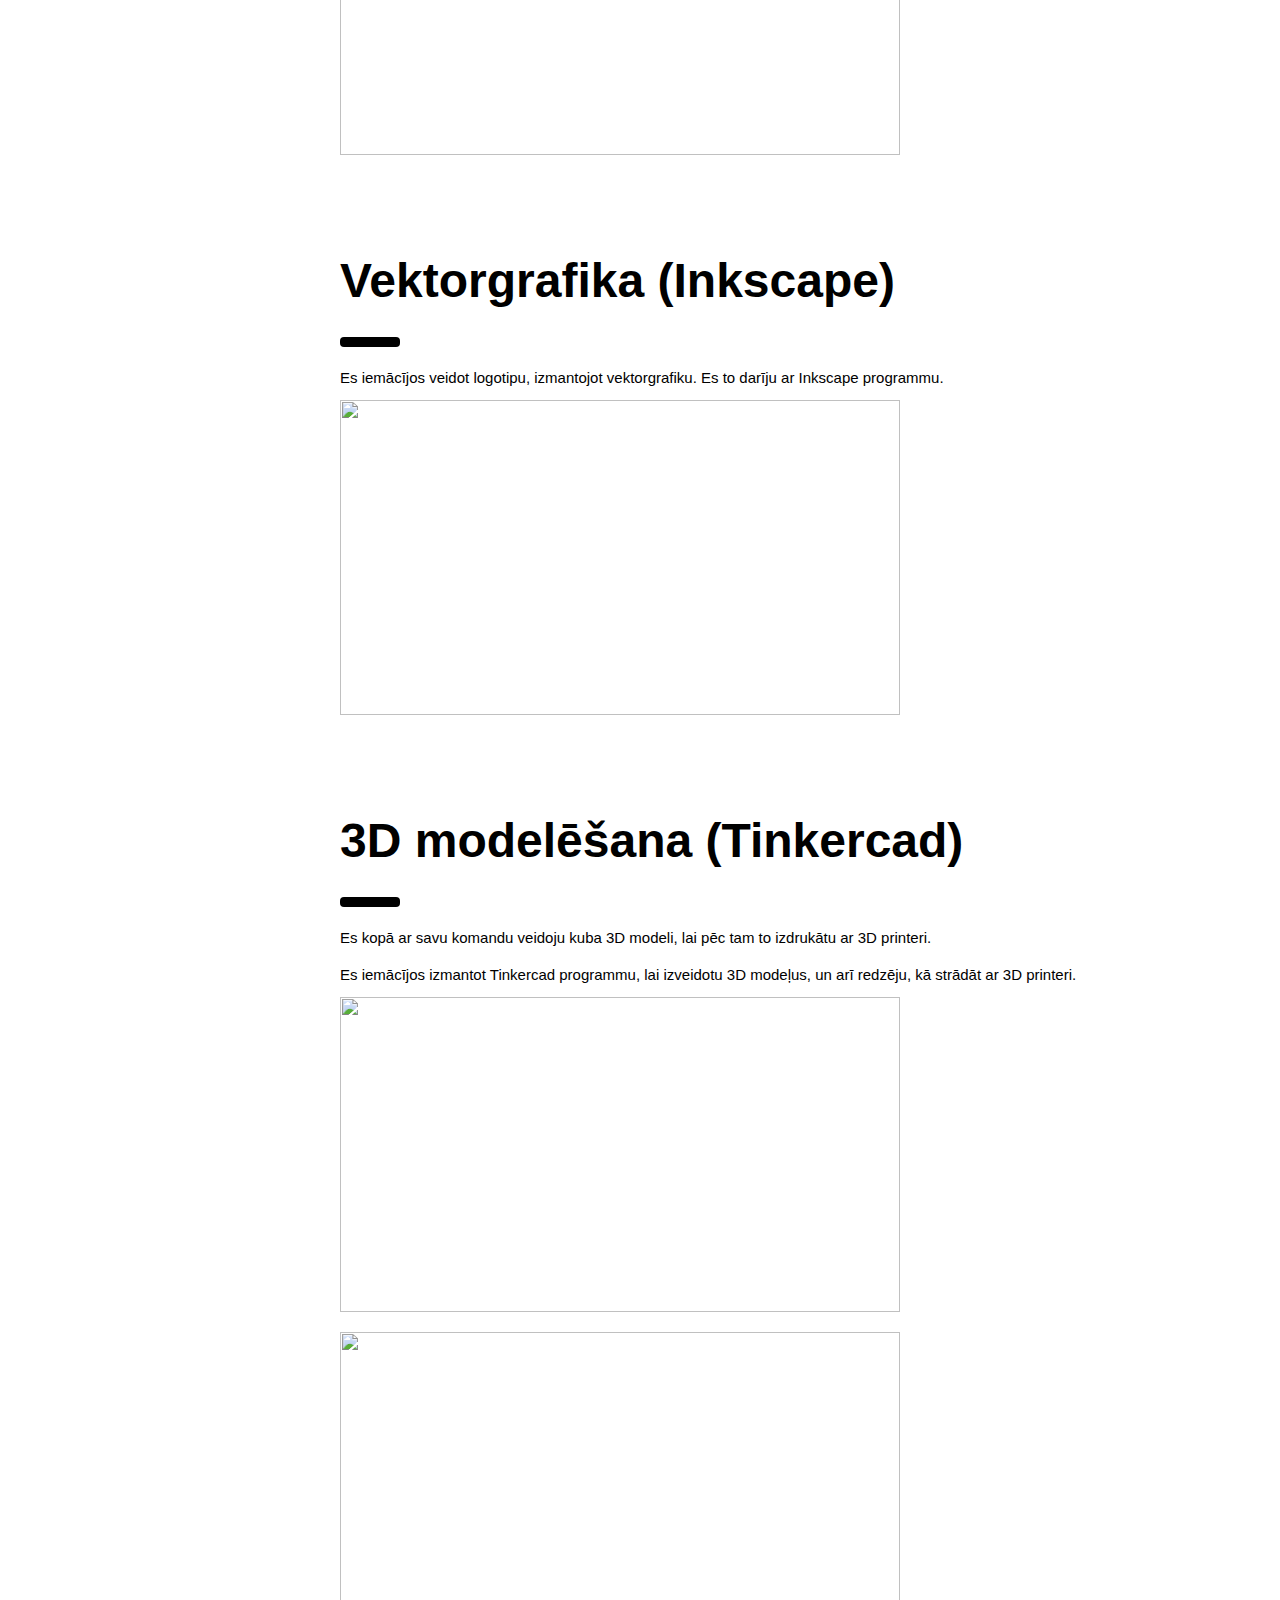
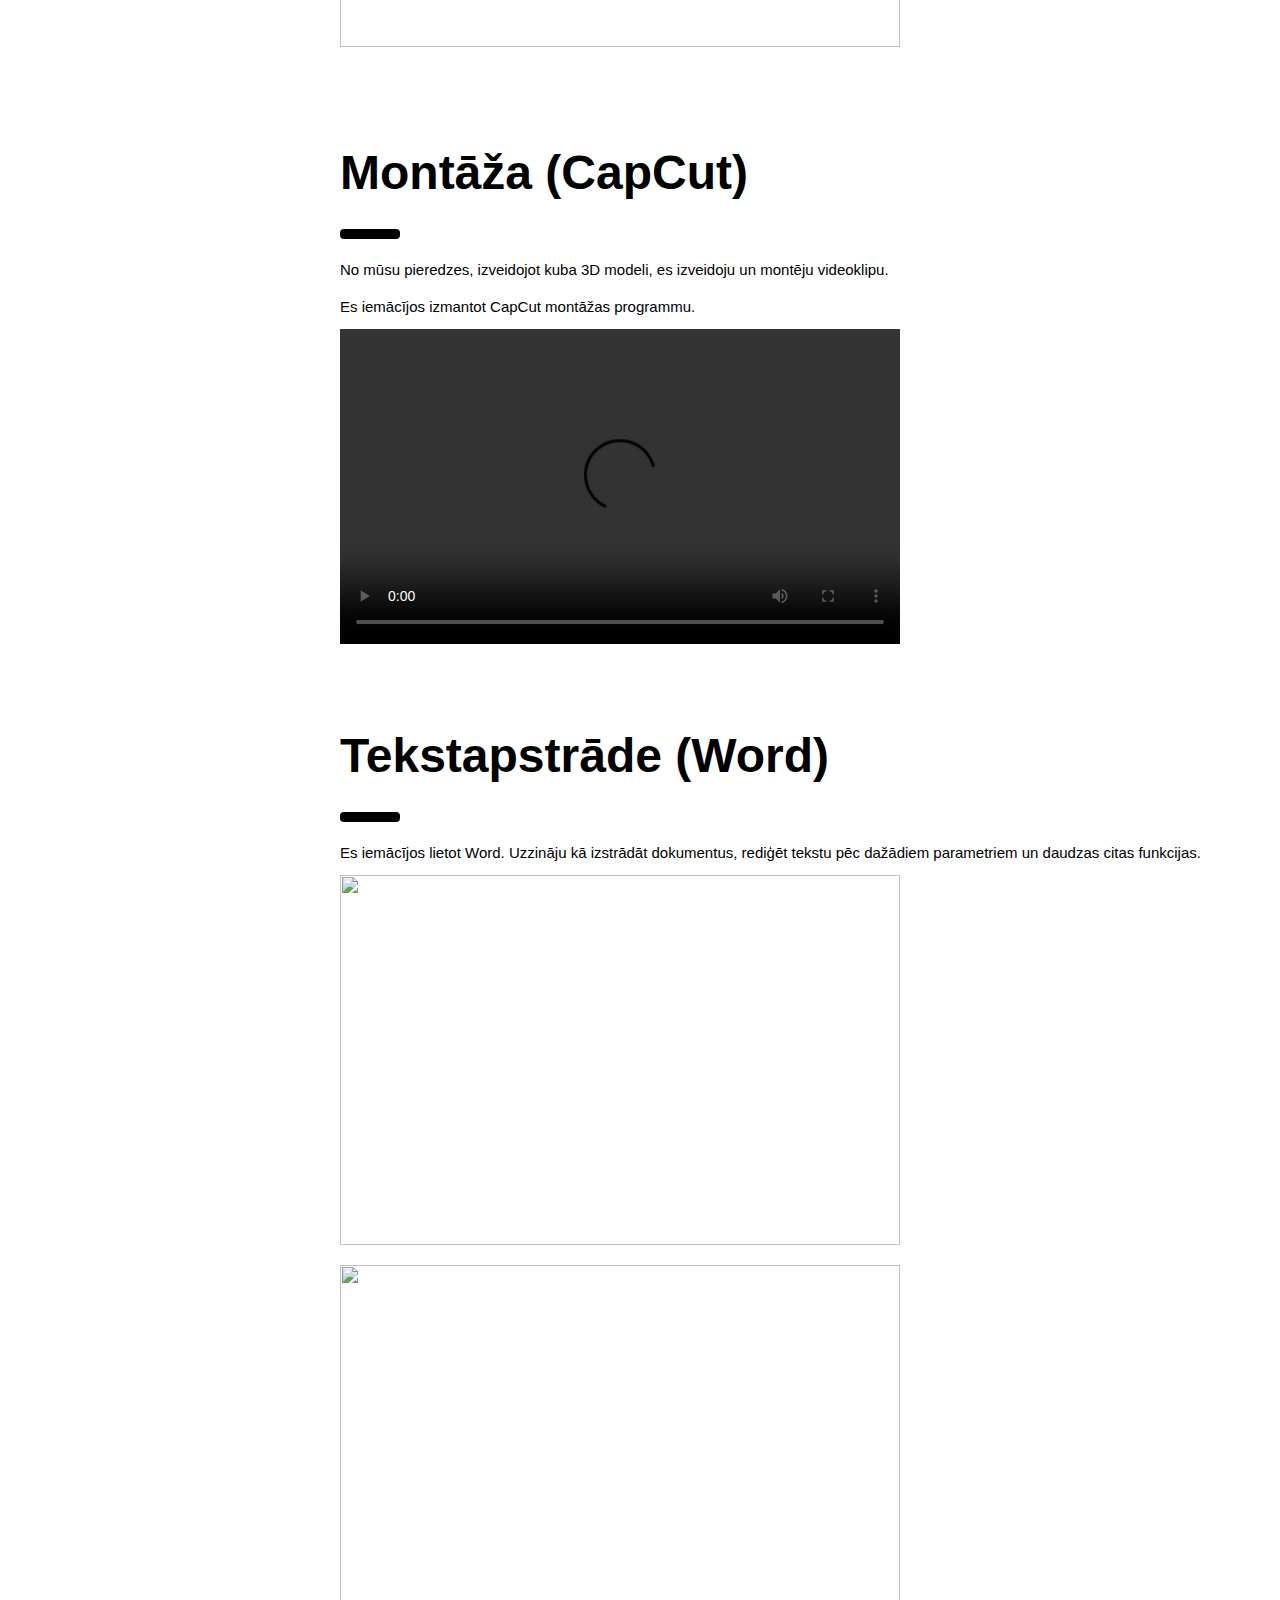
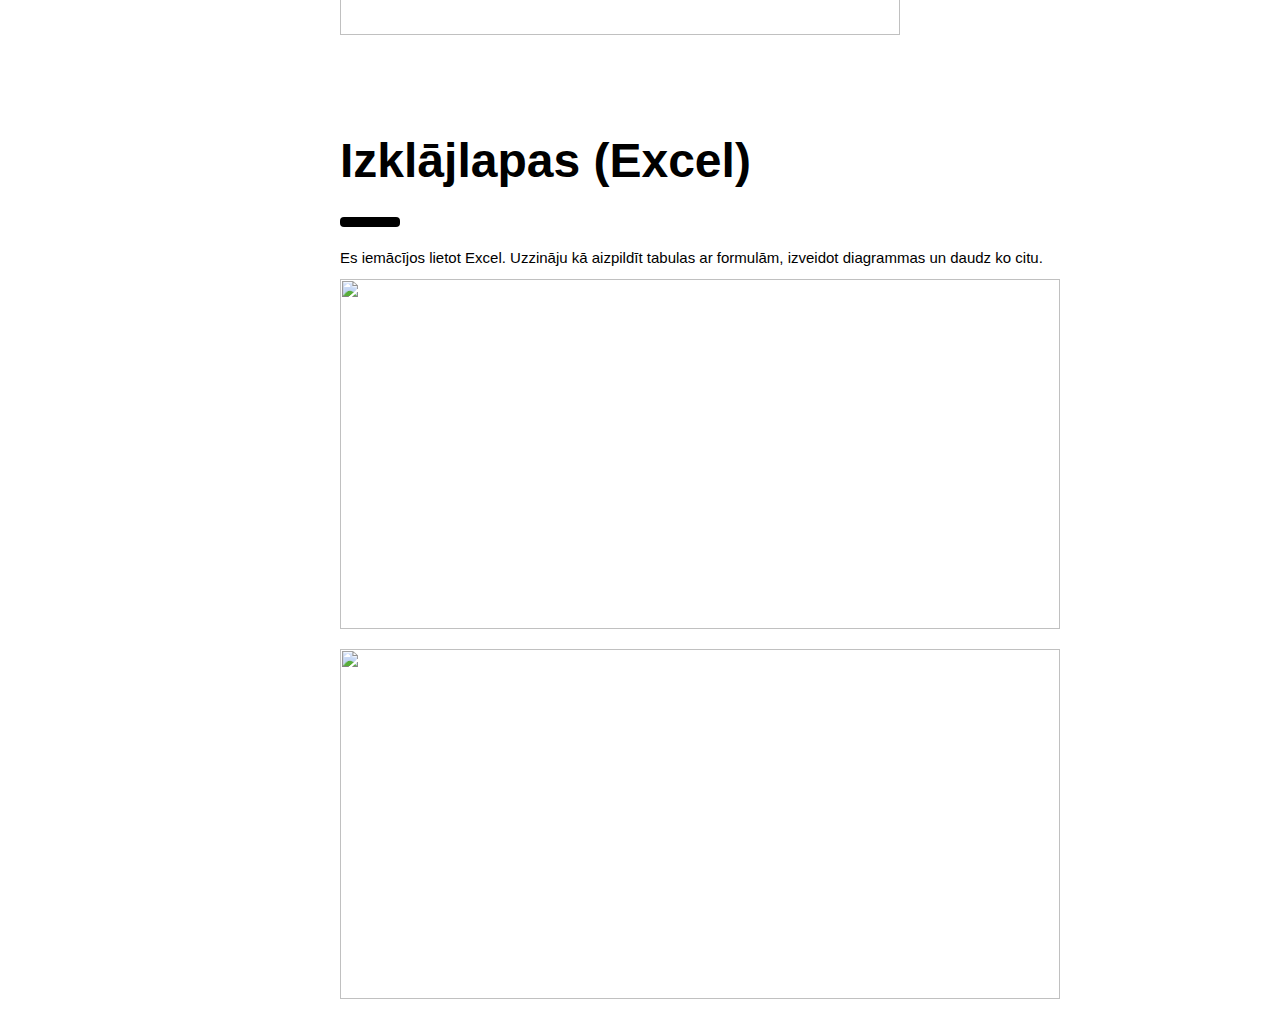
==== commit 206d7056: "" ====
--- a/index.html
+++ b/index.html
@@ -65,9 +65,9 @@
     <h1 class="w3-xxxlarge w3-text-black"><b>Rastra grafika (GIMP)</b></h1>
     <hr style="width:50px;border:5px solid black" class="w3-round">
     <p>Es iemācījos rediģēt dažādas lietas attēlos, lai tos uzlabotu, kā arī veidoju GIF animācijas, izmantojot rastra grafiku. Es to darīju ar GIMP programmu.</p>
-    <img src="images/majapirms.jpg" class="left" width="560" height="315">
-    <img src="images/majapec.jpg" class="right" width="560" height="315">
-    <img src="images/gifgimp.gif" class="right" width="560" height="315">
+    <img src="Images/majapirms.jpg" class="left" width="560" height="315">
+    <img src="Images/majapec.jpg" class="right" width="560" height="315">
+    <img src="Images/gifgimp.gif" class="right" width="560" height="315">
   </div>
 
       <!-- vektorgrafika -->
@@ -75,7 +75,7 @@
     <h1 class="w3-xxxlarge w3-text-black"><b>Vektorgrafika (Inkscape)</b></h1>
     <hr style="width:50px;border:5px solid black" class="w3-round">
     <p>Es iemācījos veidot logotipu, izmantojot vektorgrafiku. Es to darīju ar Inkscape programmu.</p>
-    <img src="images/logotips.jpg" class="left" width="560" height="315">
+    <img src="Images/logotips.jpg" class="left" width="560" height="315">
   </div>
 
   <!-- modelesana -->
@@ -84,8 +84,8 @@
     <hr style="width:50px;border:5px solid black" class="w3-round">
     <p>Es kopā ar savu komandu veidoju kuba 3D modeli, lai pēc tam to izdrukātu ar 3D printeri.</p>
     <p>Es iemācījos izmantot Tinkercad programmu, lai izveidotu 3D modeļus, un arī redzēju, kā strādāt ar 3D printeri.</p>
-    <img src="images/detalatinkercad.jpg" class="left" width="560" height="315">
-    <img src="images/kubstinkercad.jpeg" class="right" width="560" height="315">
+    <img src="Images/detalatinkercad.jpg" class="left" width="560" height="315">
+    <img src="Images/kubstinkercad.jpeg" class="right" width="560" height="315">
   </div>
 
     <!-- montaza -->
@@ -96,7 +96,7 @@
     <p>Es iemācījos izmantot CapCut montāžas programmu.</p>
    <!-- video -->
   <video width="560" height="315" controls>
-    <source src="images/3DprintēšanA.mp4">
+    <source src="Images/3DprintēšanA.mp4">
   </video>
   </div>
 
@@ -105,8 +105,8 @@
     <h1 class="w3-xxxlarge w3-text-black"><b>Tekstapstrāde (Word)</b></h1>
     <hr style="width:50px;border:5px solid black" class="w3-round">
     <p>Es iemācījos lietot Word. Uzzināju kā izstrādāt dokumentus, rediģēt tekstu pēc dažādiem parametriem un daudzas citas funkcijas.</p>
-    <img src="images/word1.jpg" class="left" width="560" height="370">
-    <img src="images/word2.jpg" class="right" width="560" height="370">
+    <img src="Images/word1.jpg" class="left" width="560" height="370">
+    <img src="Images/word2.jpg" class="right" width="560" height="370">
   </div>
 
         <!-- izklajlapas -->
@@ -114,8 +114,8 @@
     <h1 class="w3-xxxlarge w3-text-black"><b>Izklājlapas (Excel)</b></h1>
     <hr style="width:50px;border:5px solid black" class="w3-round">
     <p>Es iemācījos lietot Excel. Uzzināju kā aizpildīt tabulas ar formulām, izveidot diagrammas un daudz ko citu.</p>
-    <img src="images/excel1.jpg" class="left" width="720" height="350">
-    <img src="images/excel2.jpg" class="right" width="720" height="350">
+    <img src="Images/excel1.jpg" class="left" width="720" height="350">
+    <img src="Images/excel2.jpg" class="right" width="720" height="350">
   </div>
 </div>
 
--- a/CSS/mansStils.css
+++ b/CSS/mansStils.css
@@ -1,6 +1,6 @@
 /* General styles for the page */
 body {
-    background-image: url('../images/fons.jpeg');
+    background-image: url('../Images/fons.jpeg');
     background-size: cover;
     background-position: center;
     background-attachment: fixed;
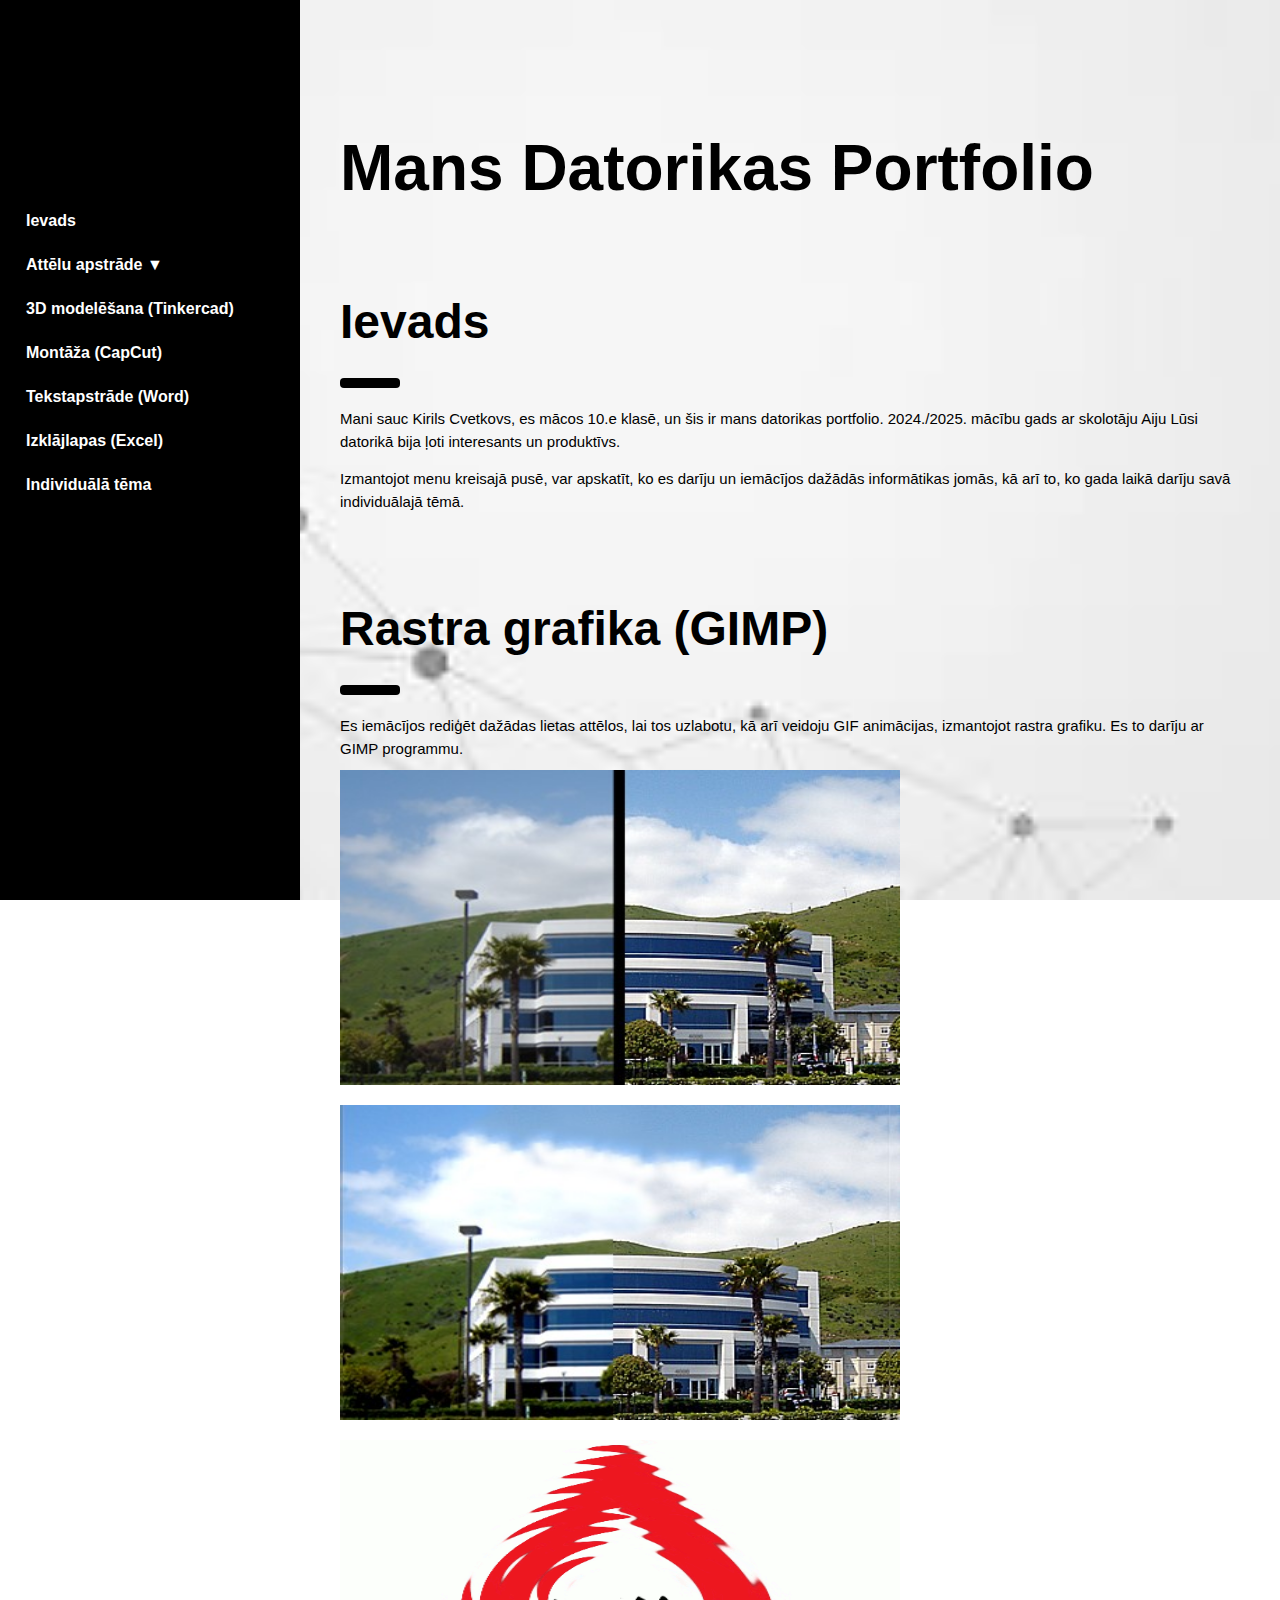
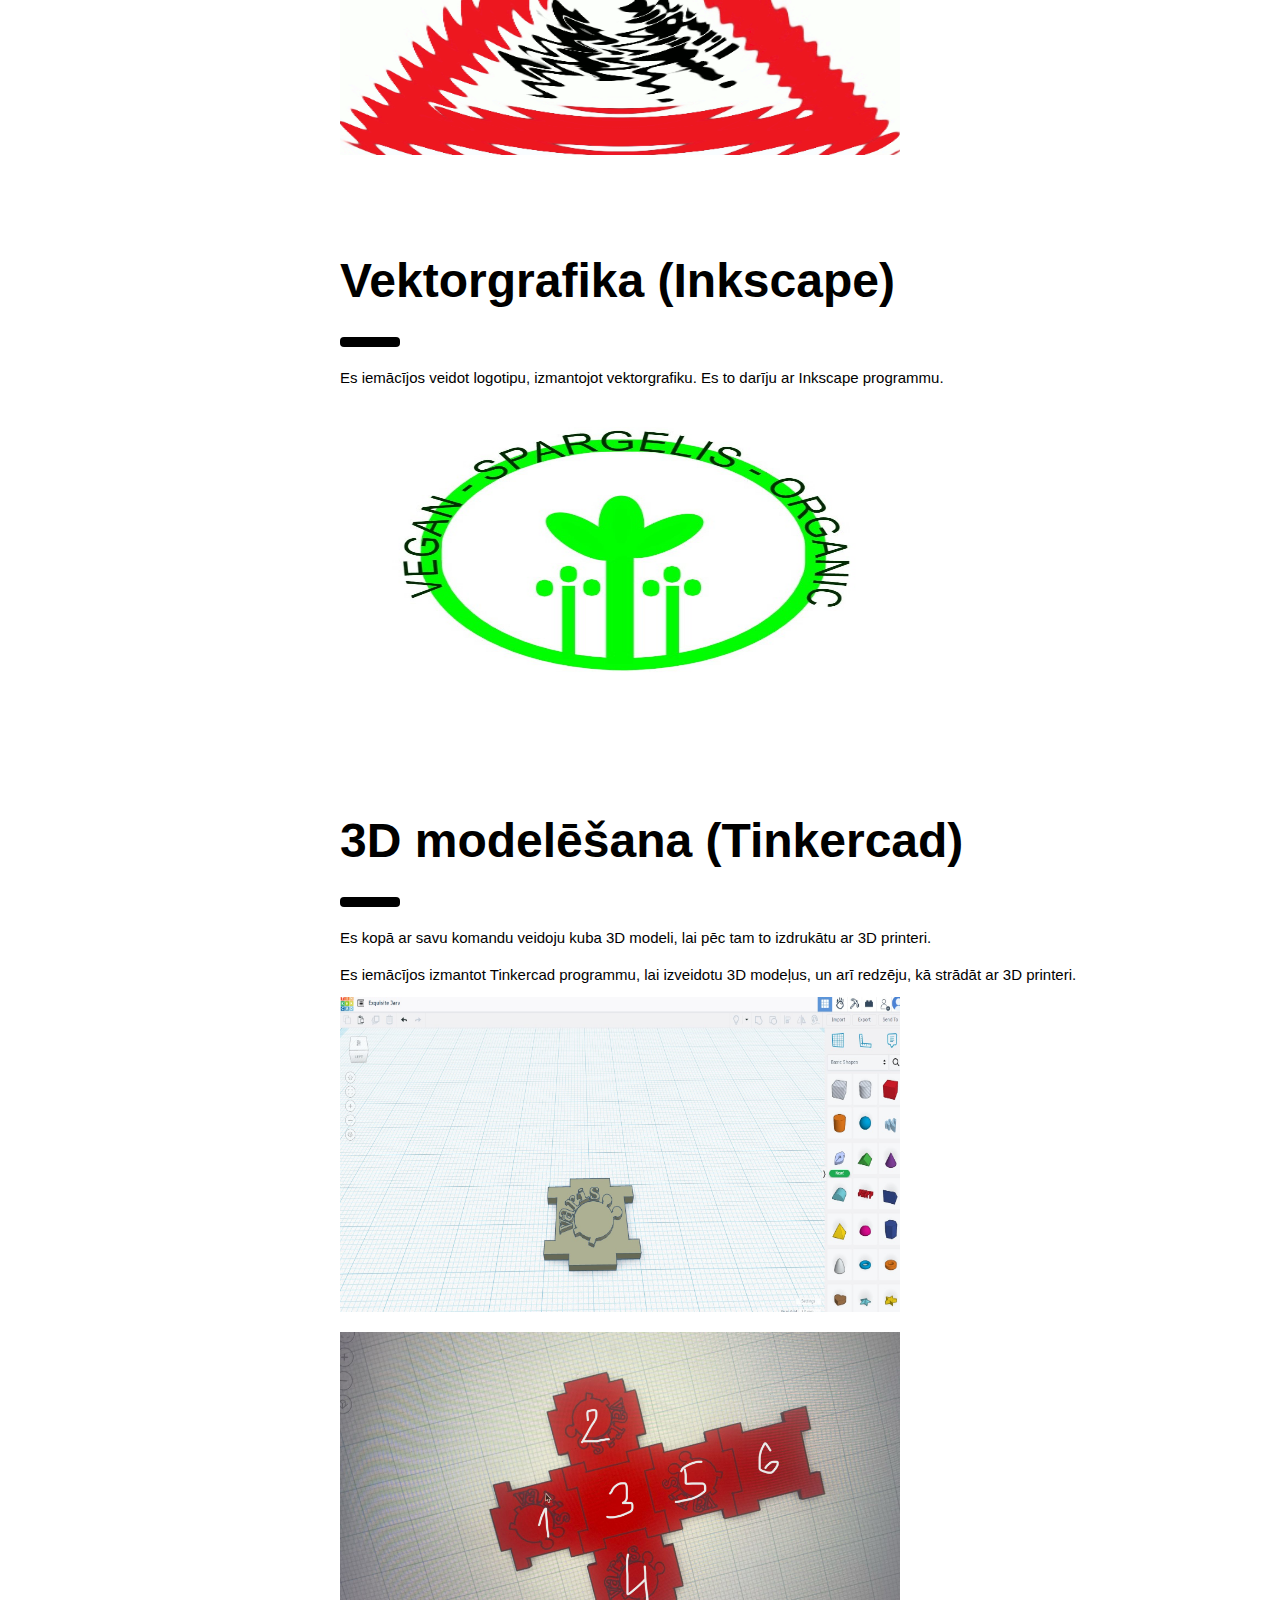
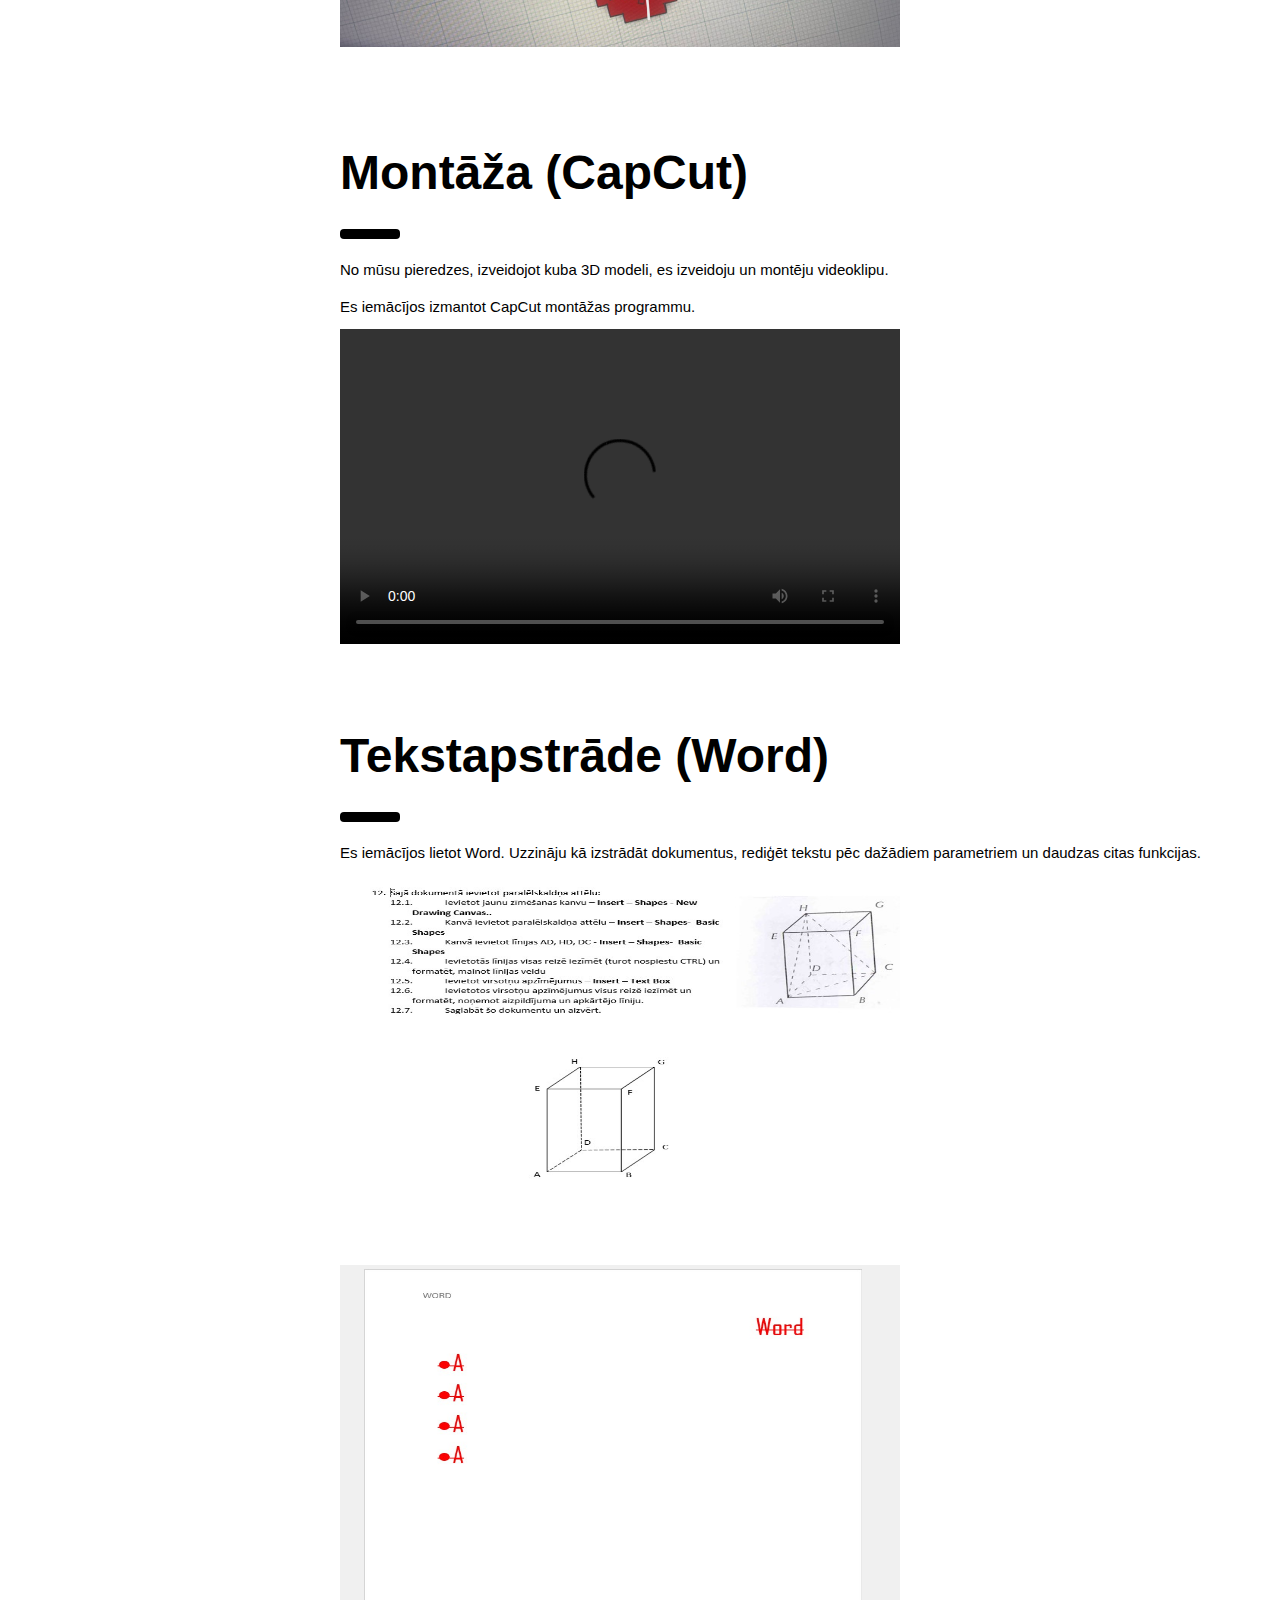
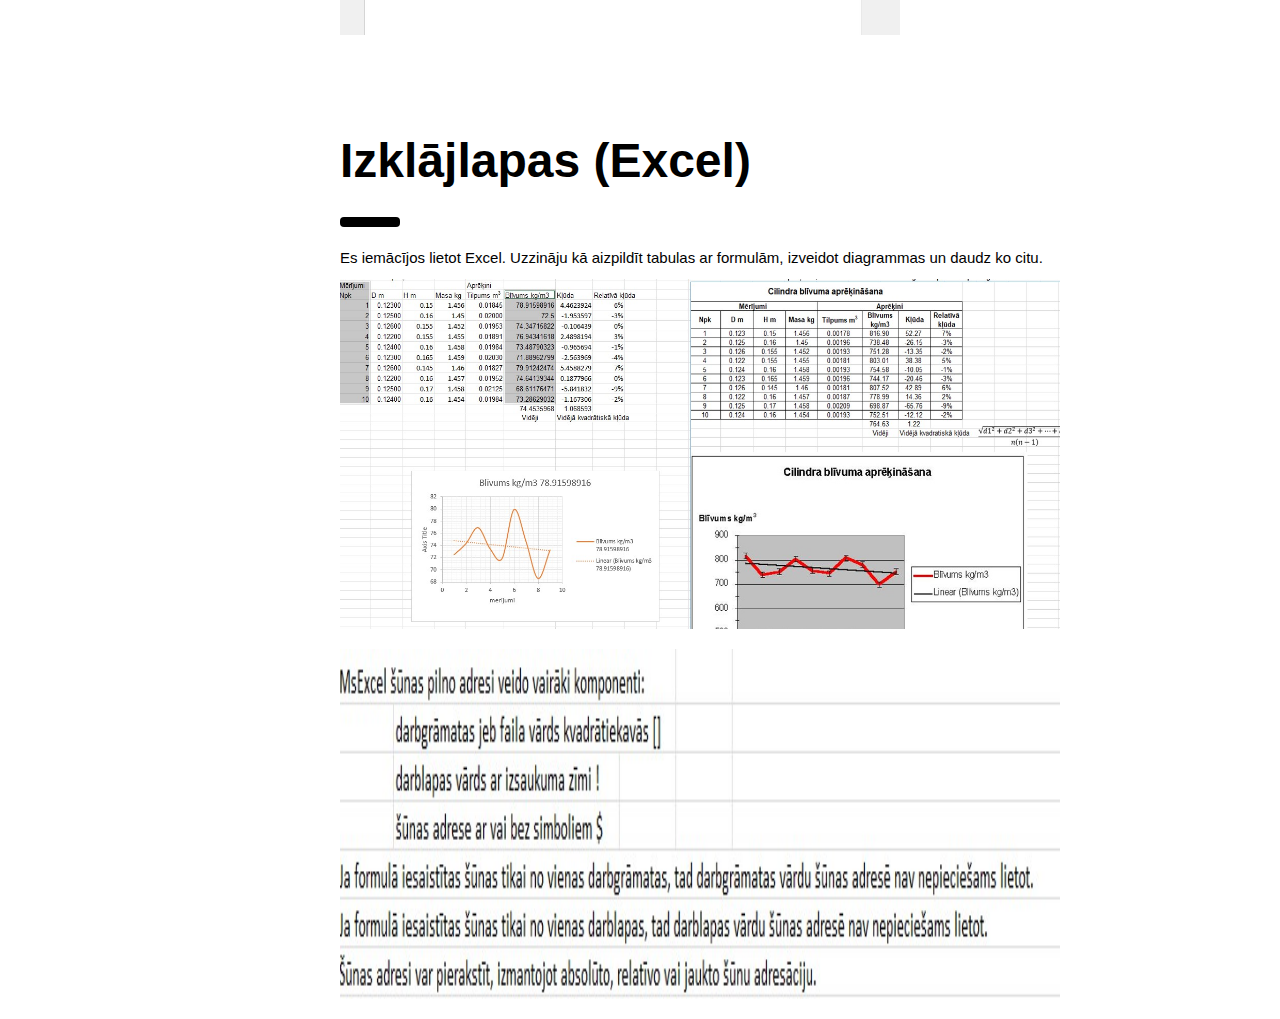
==== commit e3299a2c: "" ====
--- a/index.html
+++ b/index.html
@@ -65,9 +65,9 @@
     <h1 class="w3-xxxlarge w3-text-black"><b>Rastra grafika (GIMP)</b></h1>
     <hr style="width:50px;border:5px solid black" class="w3-round">
     <p>Es iemācījos rediģēt dažādas lietas attēlos, lai tos uzlabotu, kā arī veidoju GIF animācijas, izmantojot rastra grafiku. Es to darīju ar GIMP programmu.</p>
-    <img src="Images/majapirms.jpg" class="left" width="560" height="315">
-    <img src="Images/majapec.jpg" class="right" width="560" height="315">
-    <img src="Images/gifgimp.gif" class="right" width="560" height="315">
+    <img src="images/majapirms.jpg" class="left" width="560" height="315">
+    <img src="images/majapec.jpg" class="right" width="560" height="315">
+    <img src="images/gifgimp.gif" class="right" width="560" height="315">
   </div>
 
       <!-- vektorgrafika -->
@@ -75,7 +75,7 @@
     <h1 class="w3-xxxlarge w3-text-black"><b>Vektorgrafika (Inkscape)</b></h1>
     <hr style="width:50px;border:5px solid black" class="w3-round">
     <p>Es iemācījos veidot logotipu, izmantojot vektorgrafiku. Es to darīju ar Inkscape programmu.</p>
-    <img src="Images/logotips.jpg" class="left" width="560" height="315">
+    <img src="images/logotips.jpg" class="left" width="560" height="315">
   </div>
 
   <!-- modelesana -->
@@ -84,8 +84,8 @@
     <hr style="width:50px;border:5px solid black" class="w3-round">
     <p>Es kopā ar savu komandu veidoju kuba 3D modeli, lai pēc tam to izdrukātu ar 3D printeri.</p>
     <p>Es iemācījos izmantot Tinkercad programmu, lai izveidotu 3D modeļus, un arī redzēju, kā strādāt ar 3D printeri.</p>
-    <img src="Images/detalatinkercad.jpg" class="left" width="560" height="315">
-    <img src="Images/kubstinkercad.jpeg" class="right" width="560" height="315">
+    <img src="images/detalatinkercad.jpg" class="left" width="560" height="315">
+    <img src="images/kubstinkercad.jpeg" class="right" width="560" height="315">
   </div>
 
     <!-- montaza -->
@@ -96,7 +96,7 @@
     <p>Es iemācījos izmantot CapCut montāžas programmu.</p>
    <!-- video -->
   <video width="560" height="315" controls>
-    <source src="Images/3DprintēšanA.mp4">
+    <source src="images/3DprintēšanA.mp4">
   </video>
   </div>
 
@@ -105,8 +105,8 @@
     <h1 class="w3-xxxlarge w3-text-black"><b>Tekstapstrāde (Word)</b></h1>
     <hr style="width:50px;border:5px solid black" class="w3-round">
     <p>Es iemācījos lietot Word. Uzzināju kā izstrādāt dokumentus, rediģēt tekstu pēc dažādiem parametriem un daudzas citas funkcijas.</p>
-    <img src="Images/word1.jpg" class="left" width="560" height="370">
-    <img src="Images/word2.jpg" class="right" width="560" height="370">
+    <img src="images/word1.jpg" class="left" width="560" height="370">
+    <img src="images/word2.jpg" class="right" width="560" height="370">
   </div>
 
         <!-- izklajlapas -->
@@ -114,8 +114,8 @@
     <h1 class="w3-xxxlarge w3-text-black"><b>Izklājlapas (Excel)</b></h1>
     <hr style="width:50px;border:5px solid black" class="w3-round">
     <p>Es iemācījos lietot Excel. Uzzināju kā aizpildīt tabulas ar formulām, izveidot diagrammas un daudz ko citu.</p>
-    <img src="Images/excel1.jpg" class="left" width="720" height="350">
-    <img src="Images/excel2.jpg" class="right" width="720" height="350">
+    <img src="images/excel1.jpg" class="left" width="720" height="350">
+    <img src="images/excel2.jpg" class="right" width="720" height="350">
   </div>
 </div>
 
--- a/CSS/mansStils.css
+++ b/CSS/mansStils.css
@@ -1,6 +1,6 @@
 /* General styles for the page */
 body {
-    background-image: url('../Images/fons.jpeg');
+    background-image: url('../images/fons.jpeg');
     background-size: cover;
     background-position: center;
     background-attachment: fixed;
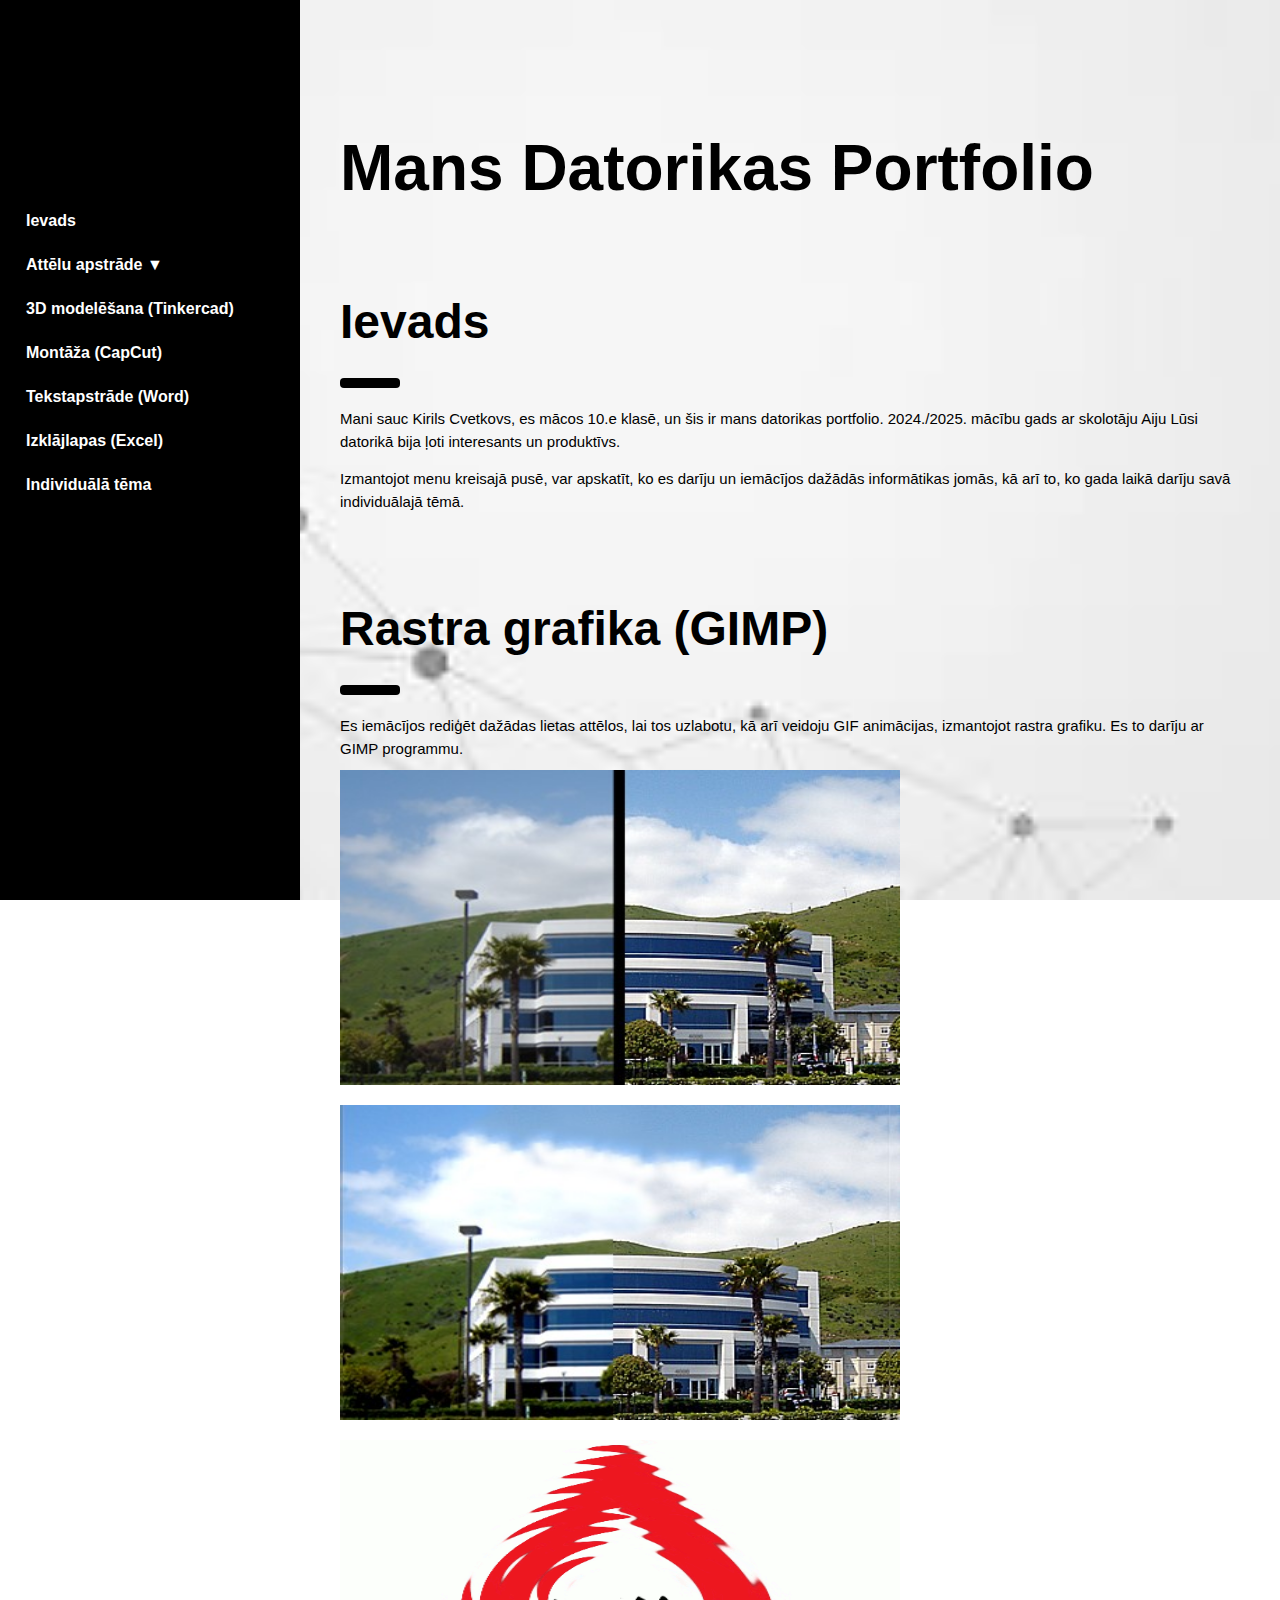
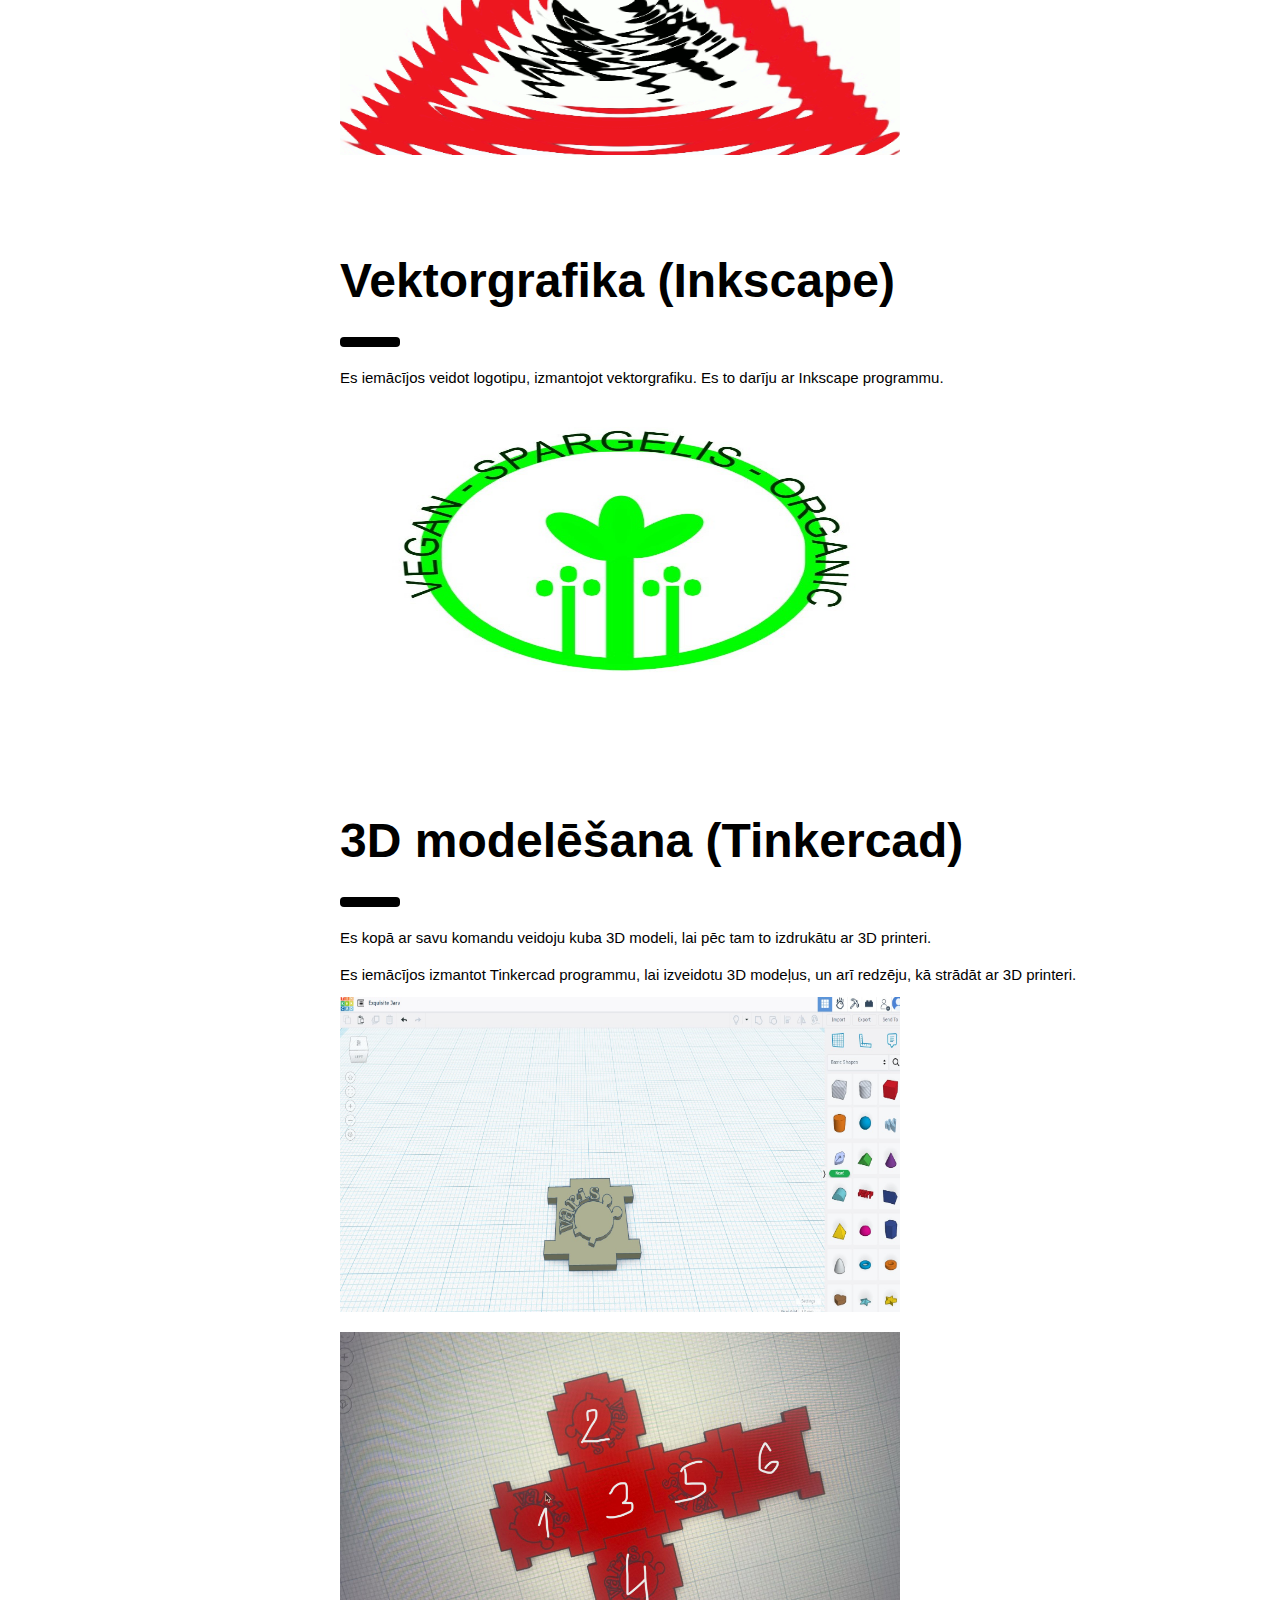
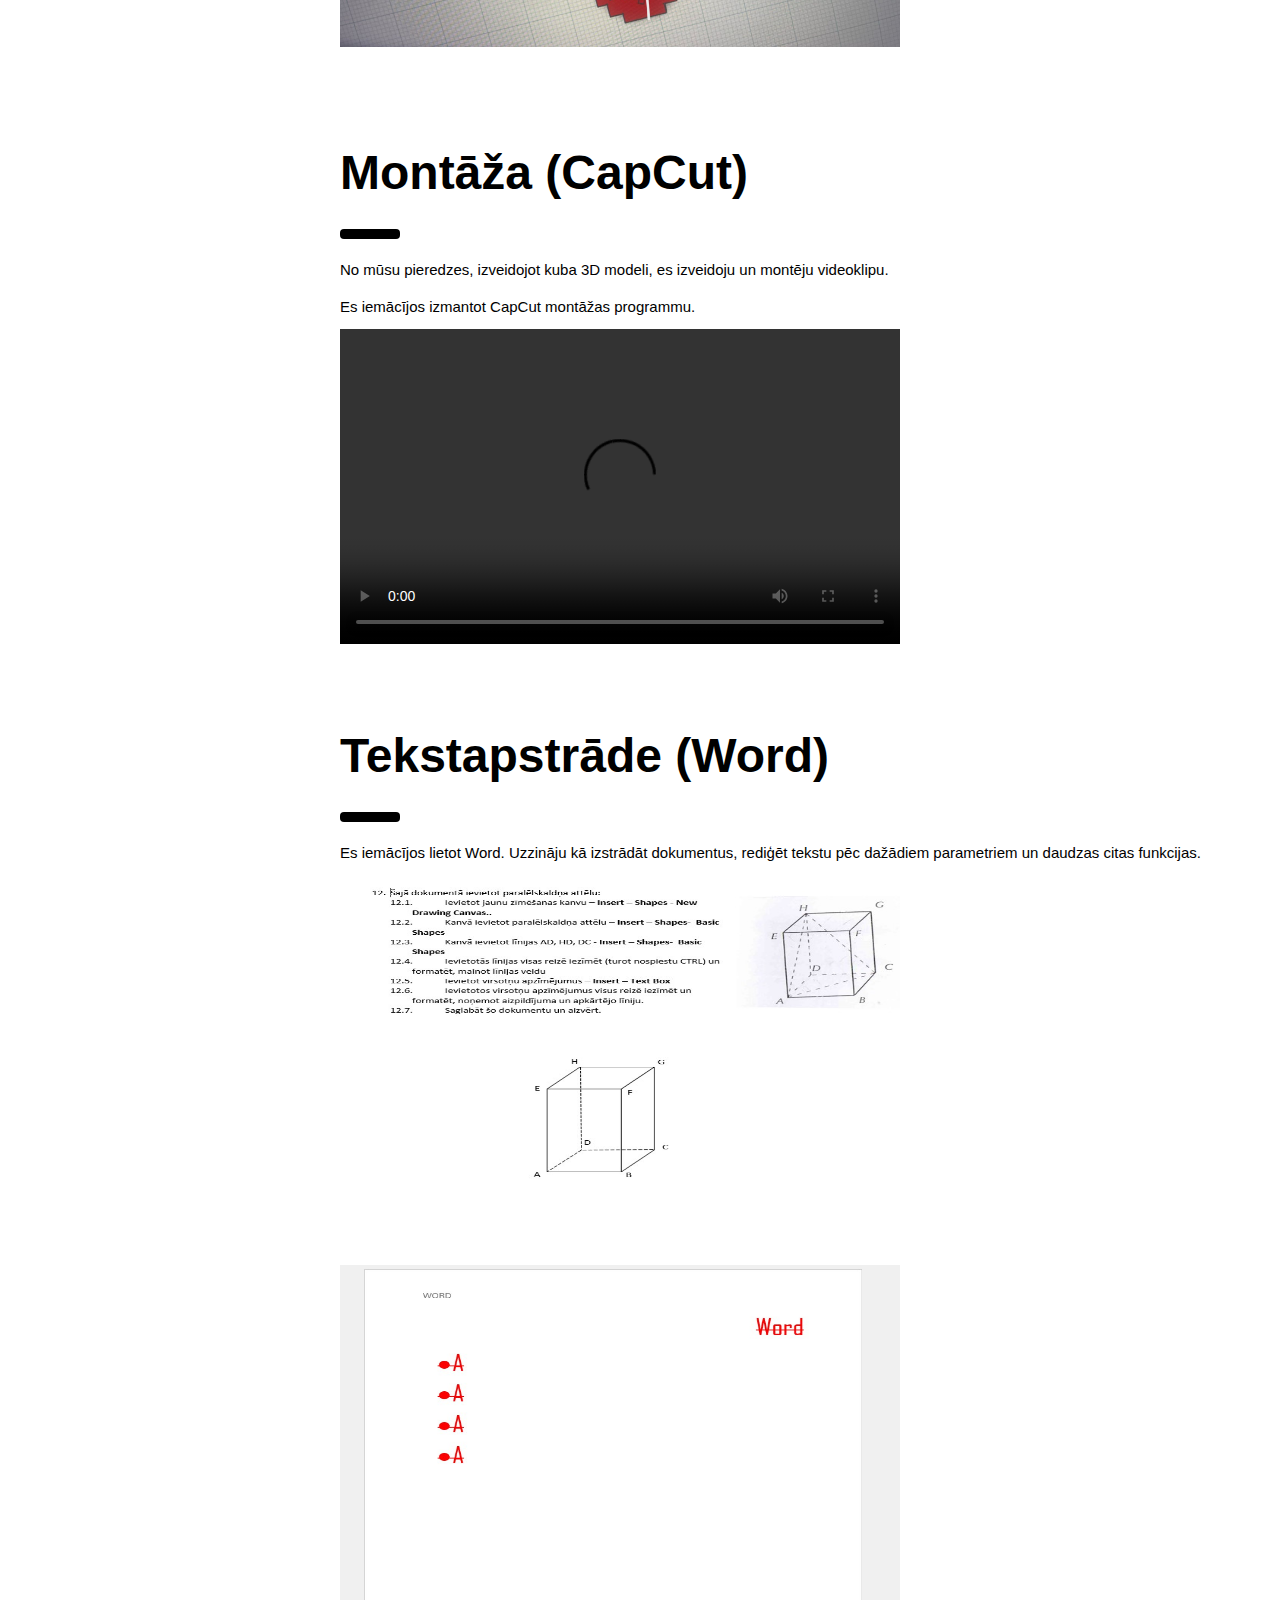
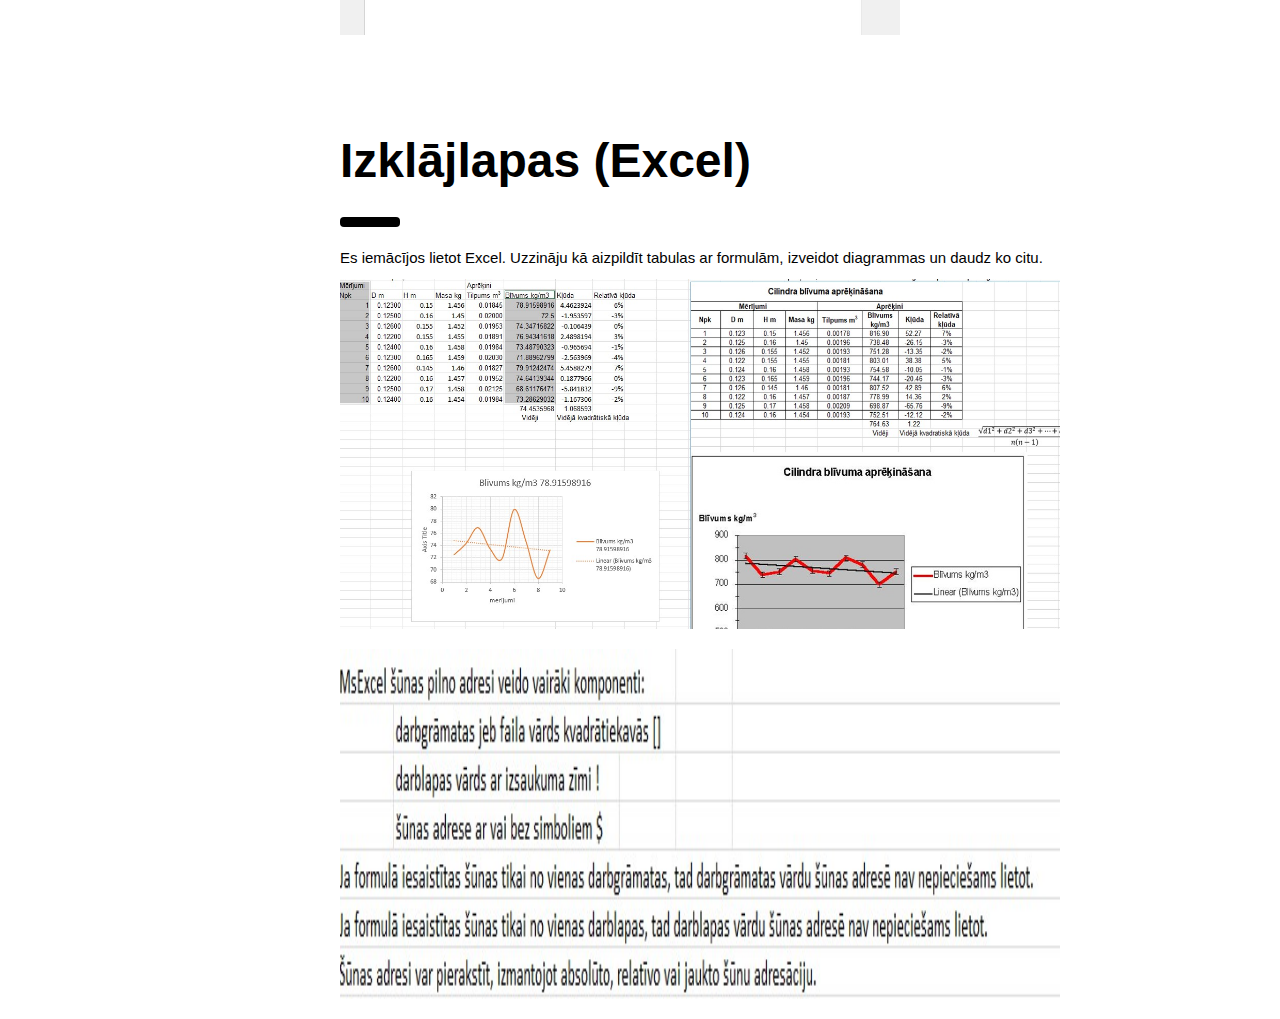
==== commit 36488614: "" ====
--- a/index.html
+++ b/index.html
@@ -119,5 +119,6 @@
   </div>
 </div>
 
+
 </body>
 </html>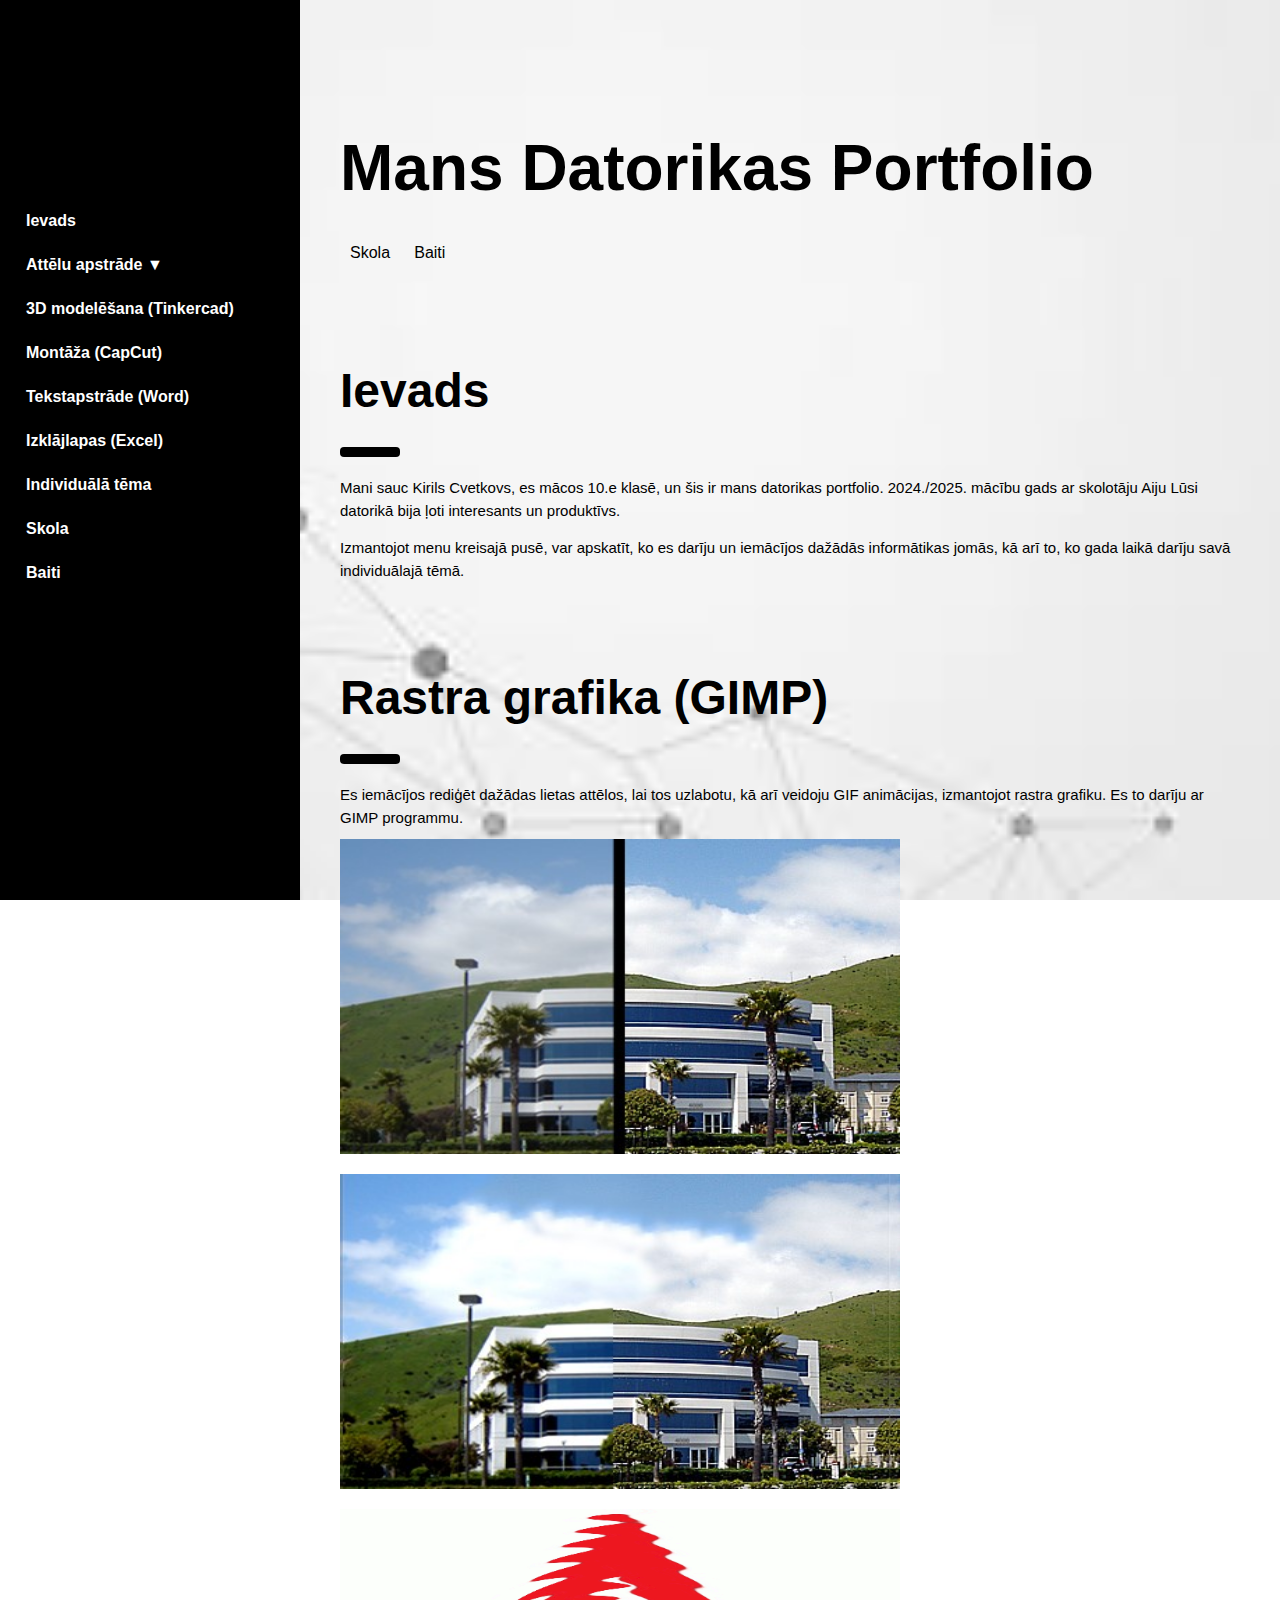
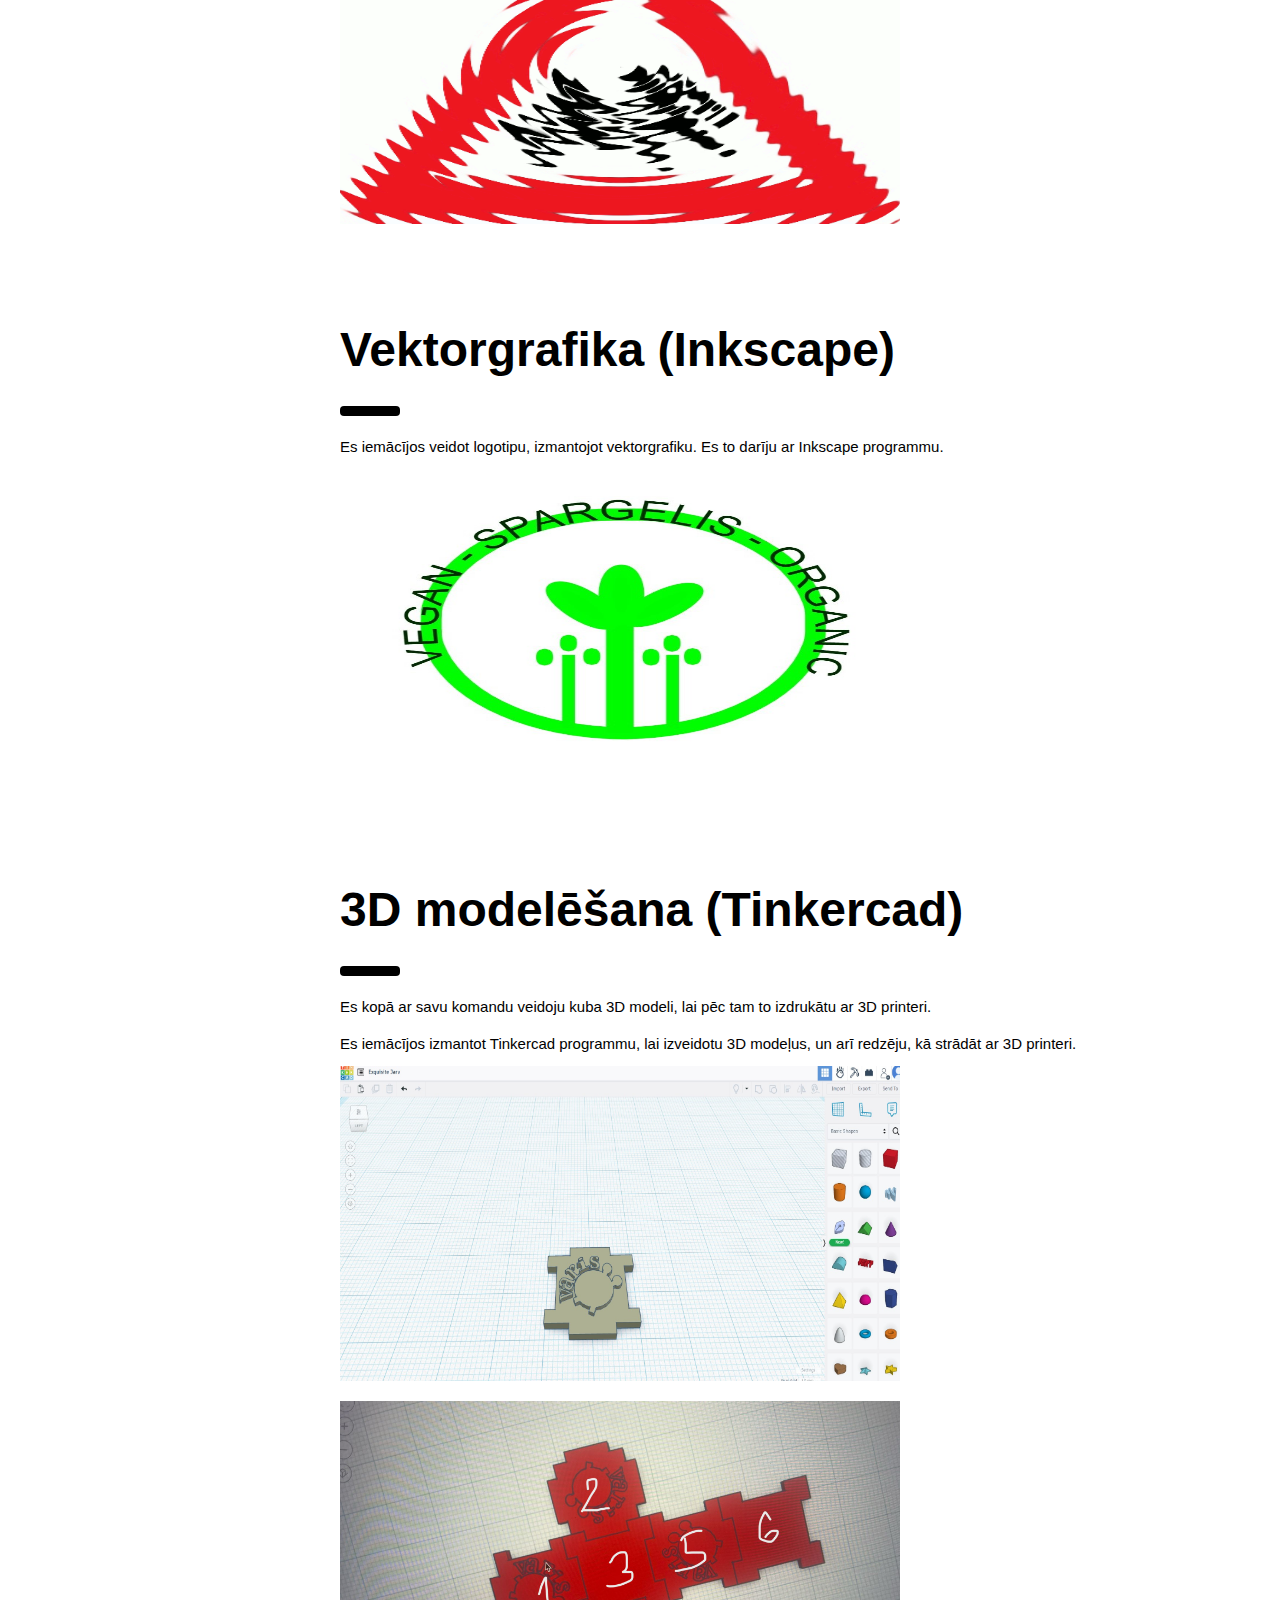
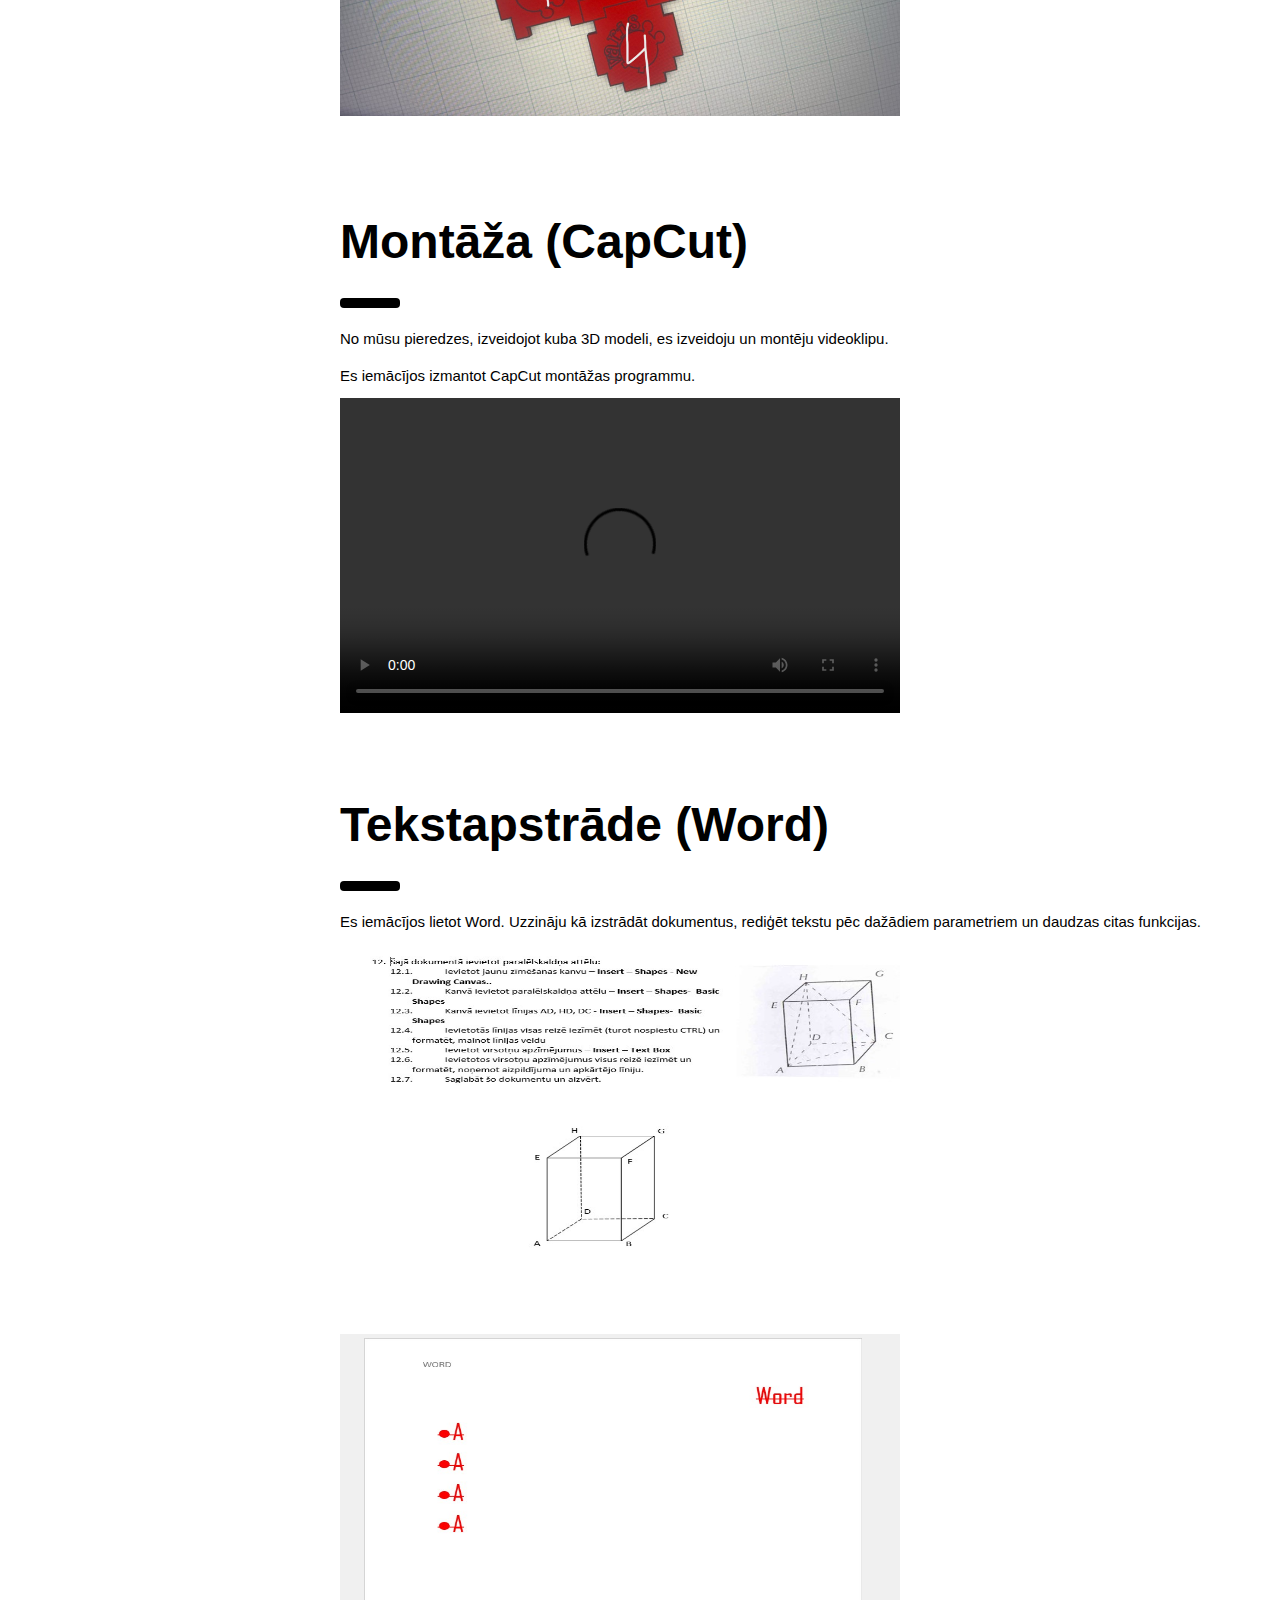
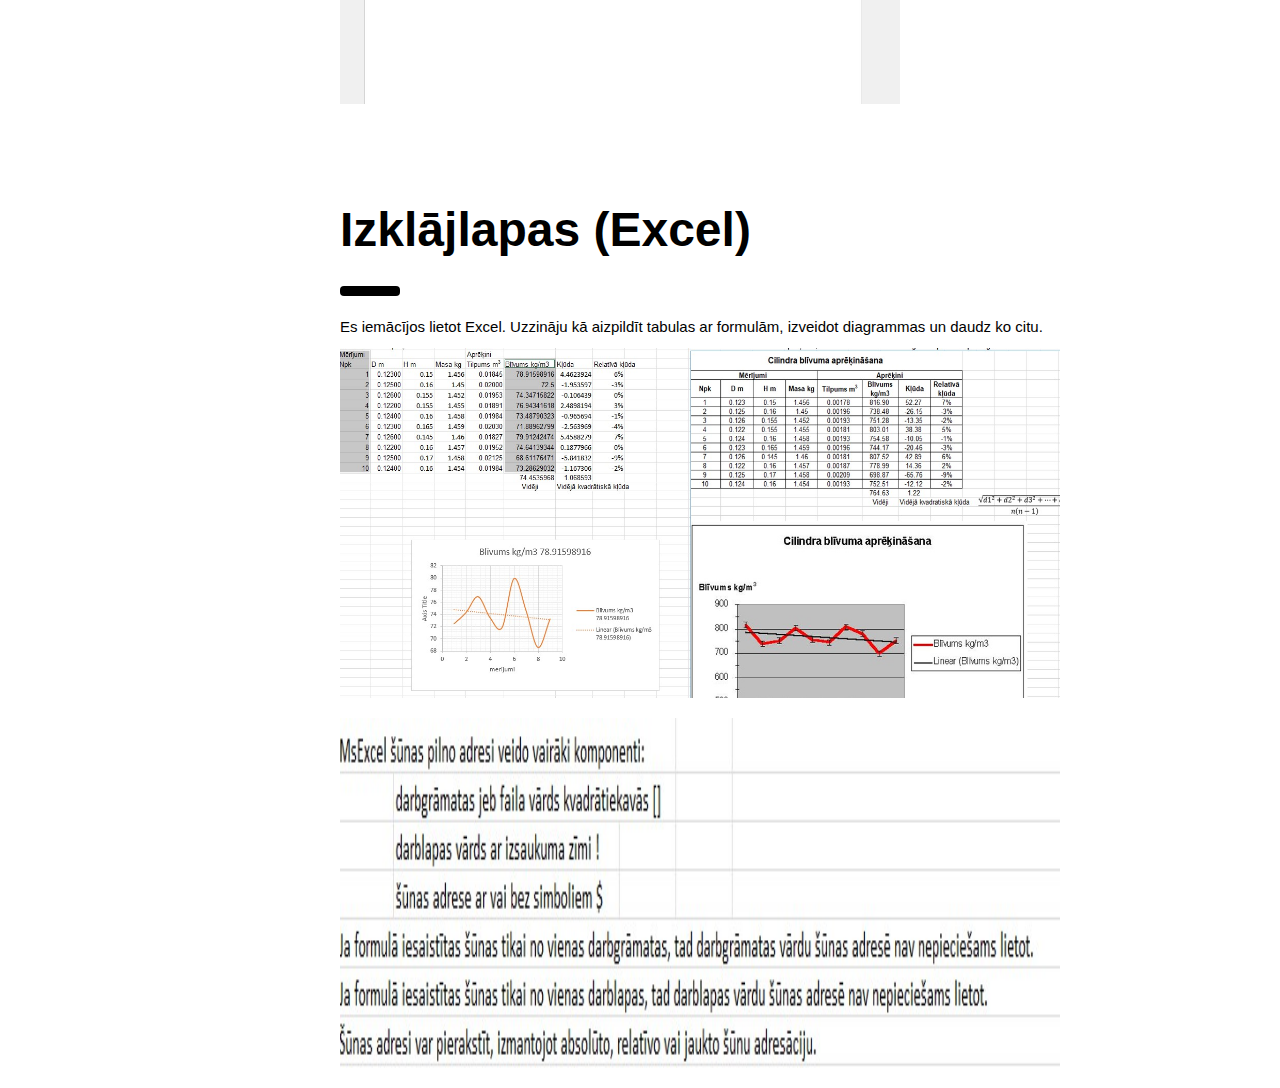
==== commit e4c459db: "" ====
--- a/index.html
+++ b/index.html
@@ -30,6 +30,8 @@
     <a href="#tekstapstrade" onclick="w3_close()" class="w3-bar-item w3-button w3-hover-white">Tekstapstrāde (Word)</a>
     <a href="#izklajlapas" onclick="w3_close()" class="w3-bar-item w3-button w3-hover-white">Izklājlapas (Excel)</a>
     <a href="otrais.html" onclick="w3_close()" class="w3-bar-item w3-button w3-hover-white">Individuālā tēma</a>
+    <a href="skola.html" onclick="w3_close()" class="w3-bar-item w3-button w3-hover-white">Skola</a>
+    <a href="baiti.html" onclick="w3_close()" class="w3-bar-item w3-button w3-hover-white">Baiti</a>
   </div>
 </nav>
 
@@ -50,6 +52,8 @@
   <!-- Header -->
   <div class="w3-container" style="margin-top:100px" id="showcase">
     <h1 class="w3-jumbo"><b>Mans Datorikas Portfolio</b></h1>
+    <p><a href="skola.html" onclick="w3_close()" class="w3-bar-item w3-button w3-hover-white">Skola</a>
+<a href="baiti.html" onclick="w3_close()" class="w3-bar-item w3-button w3-hover-white">Baiti</a></p>
   </div>
 
     <!-- ievads -->
